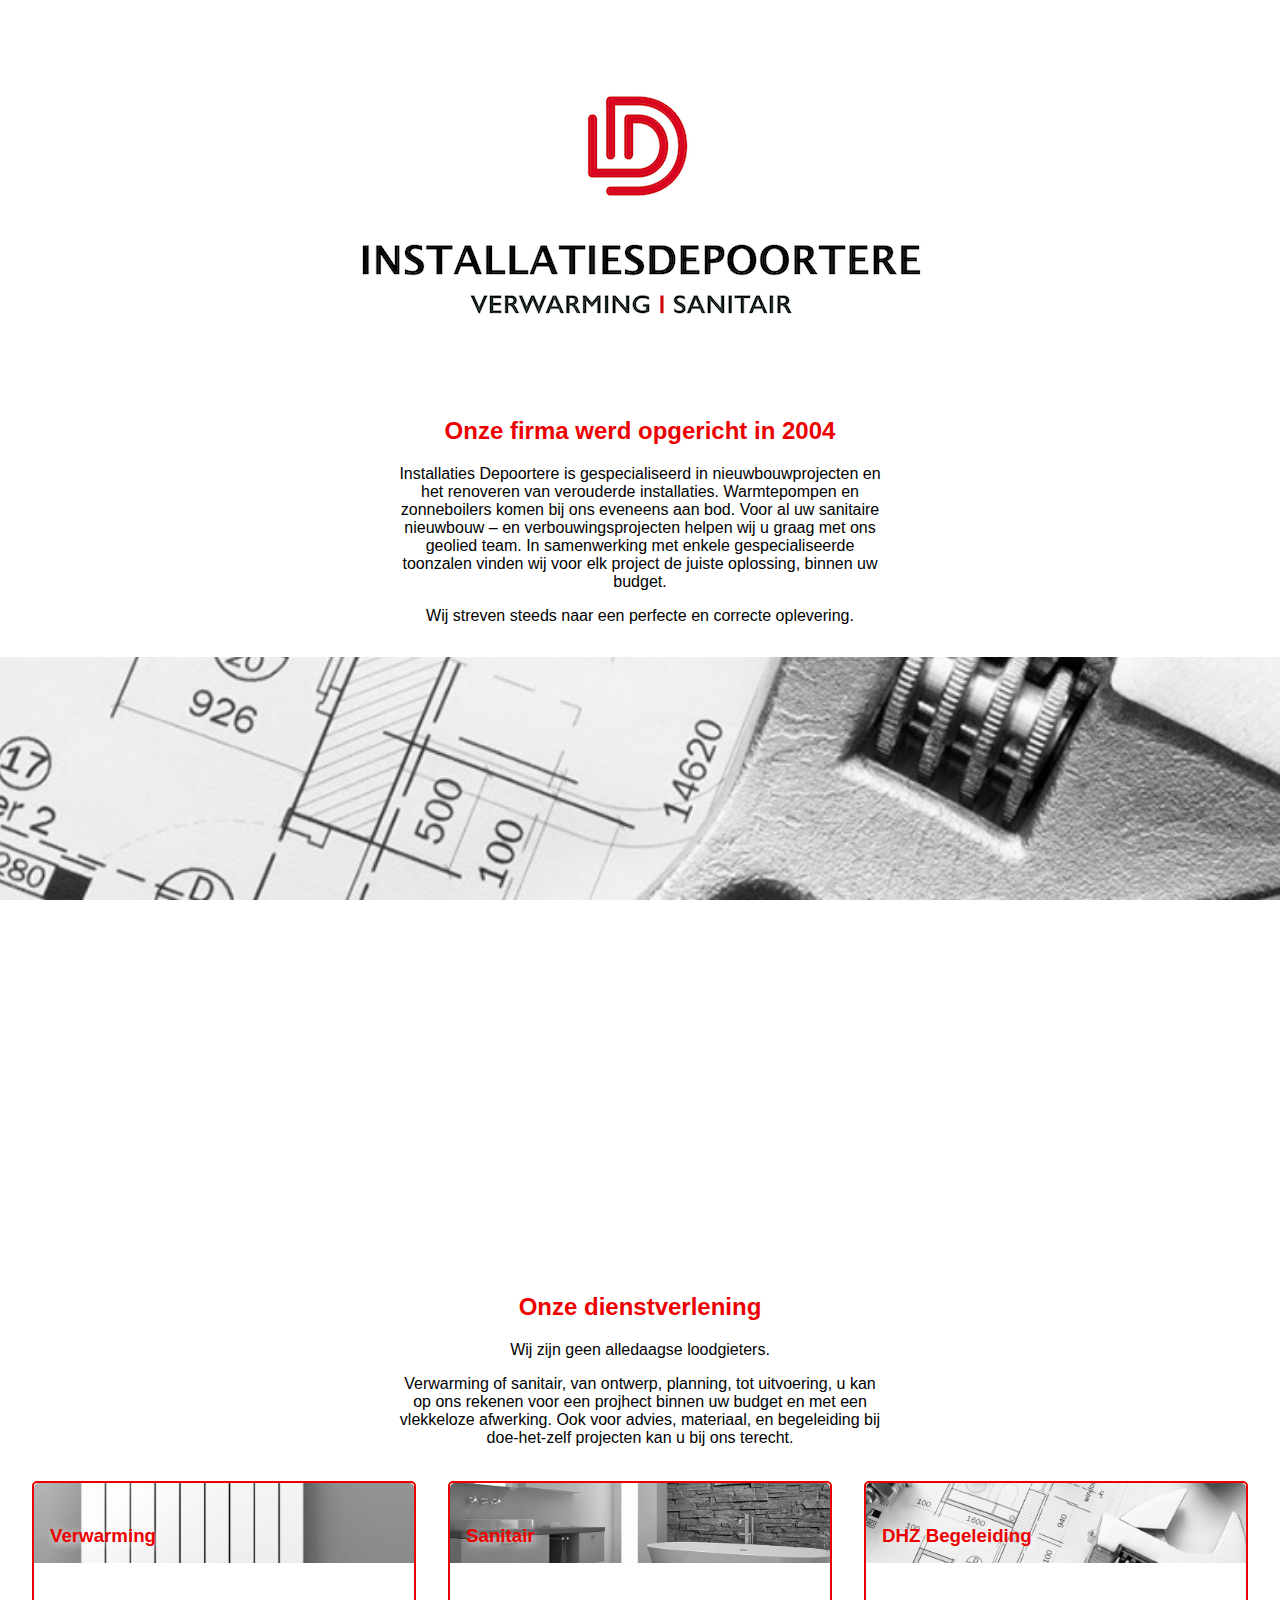
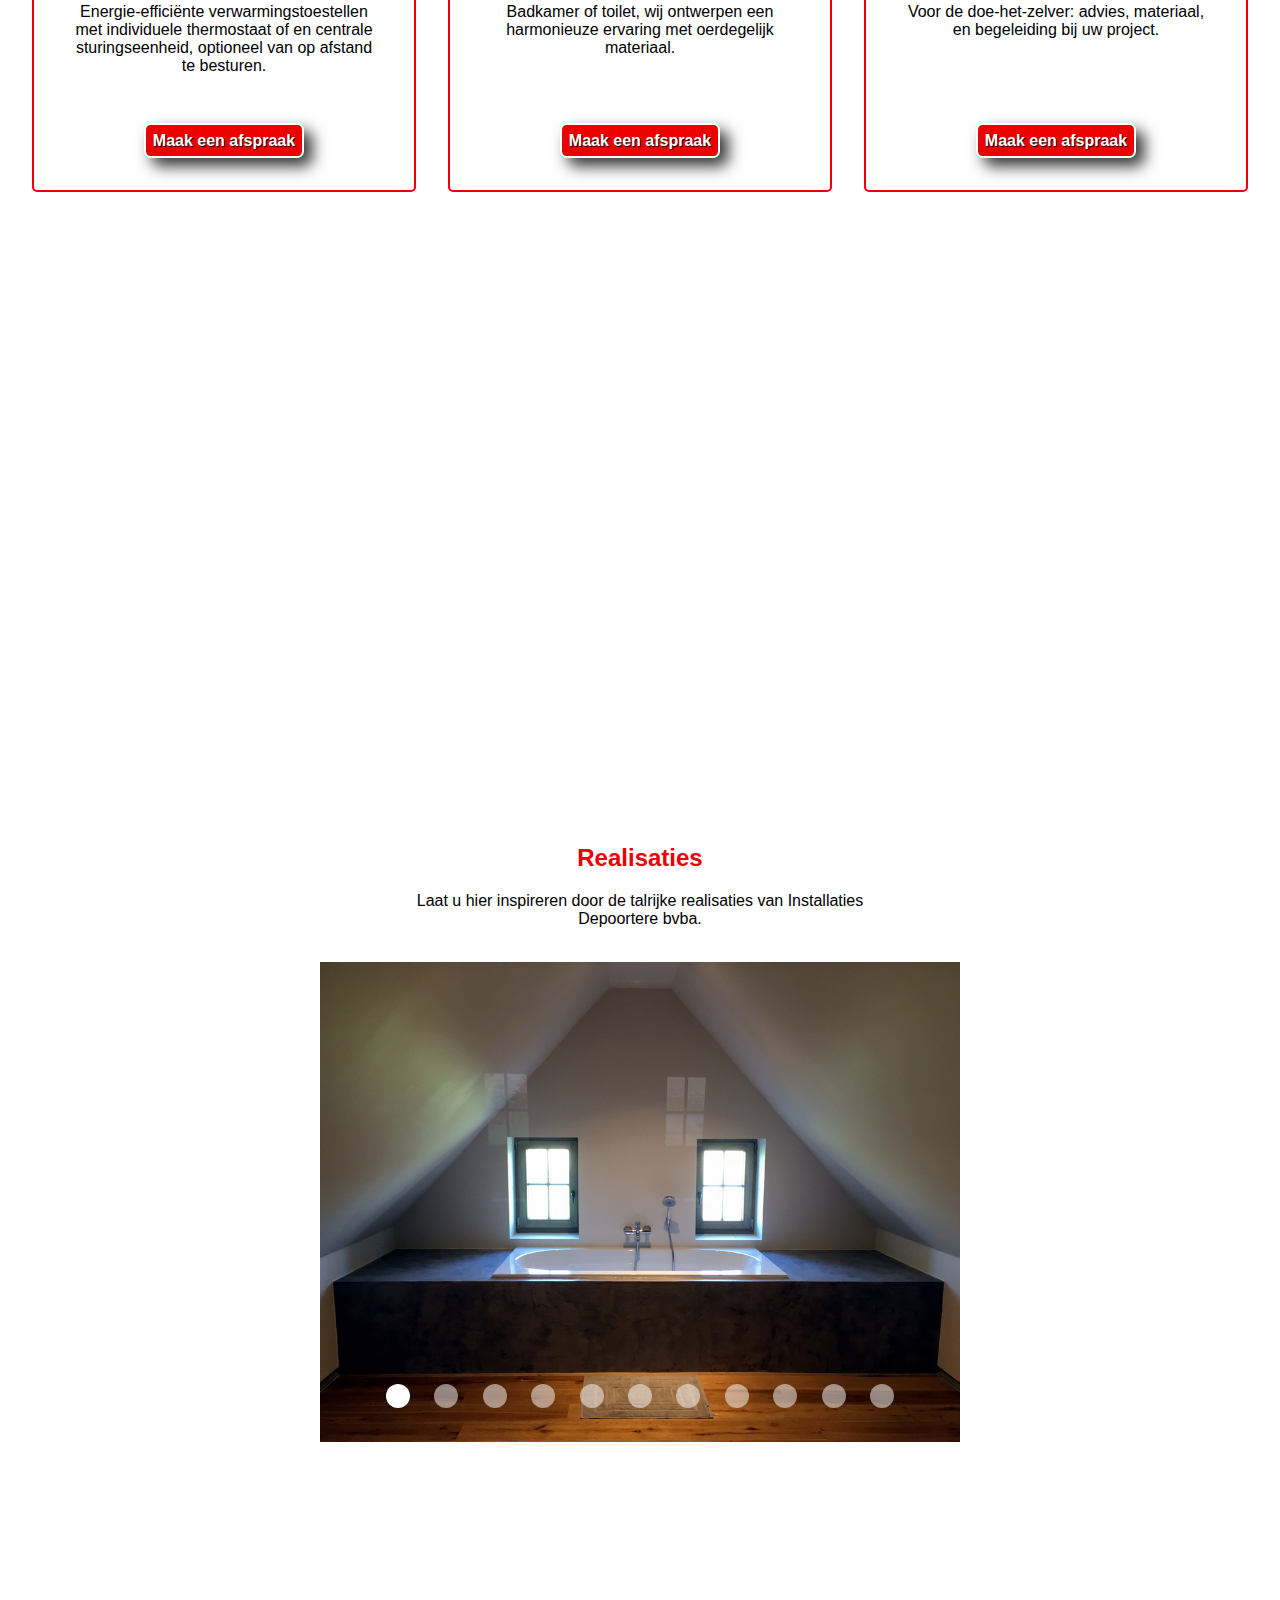
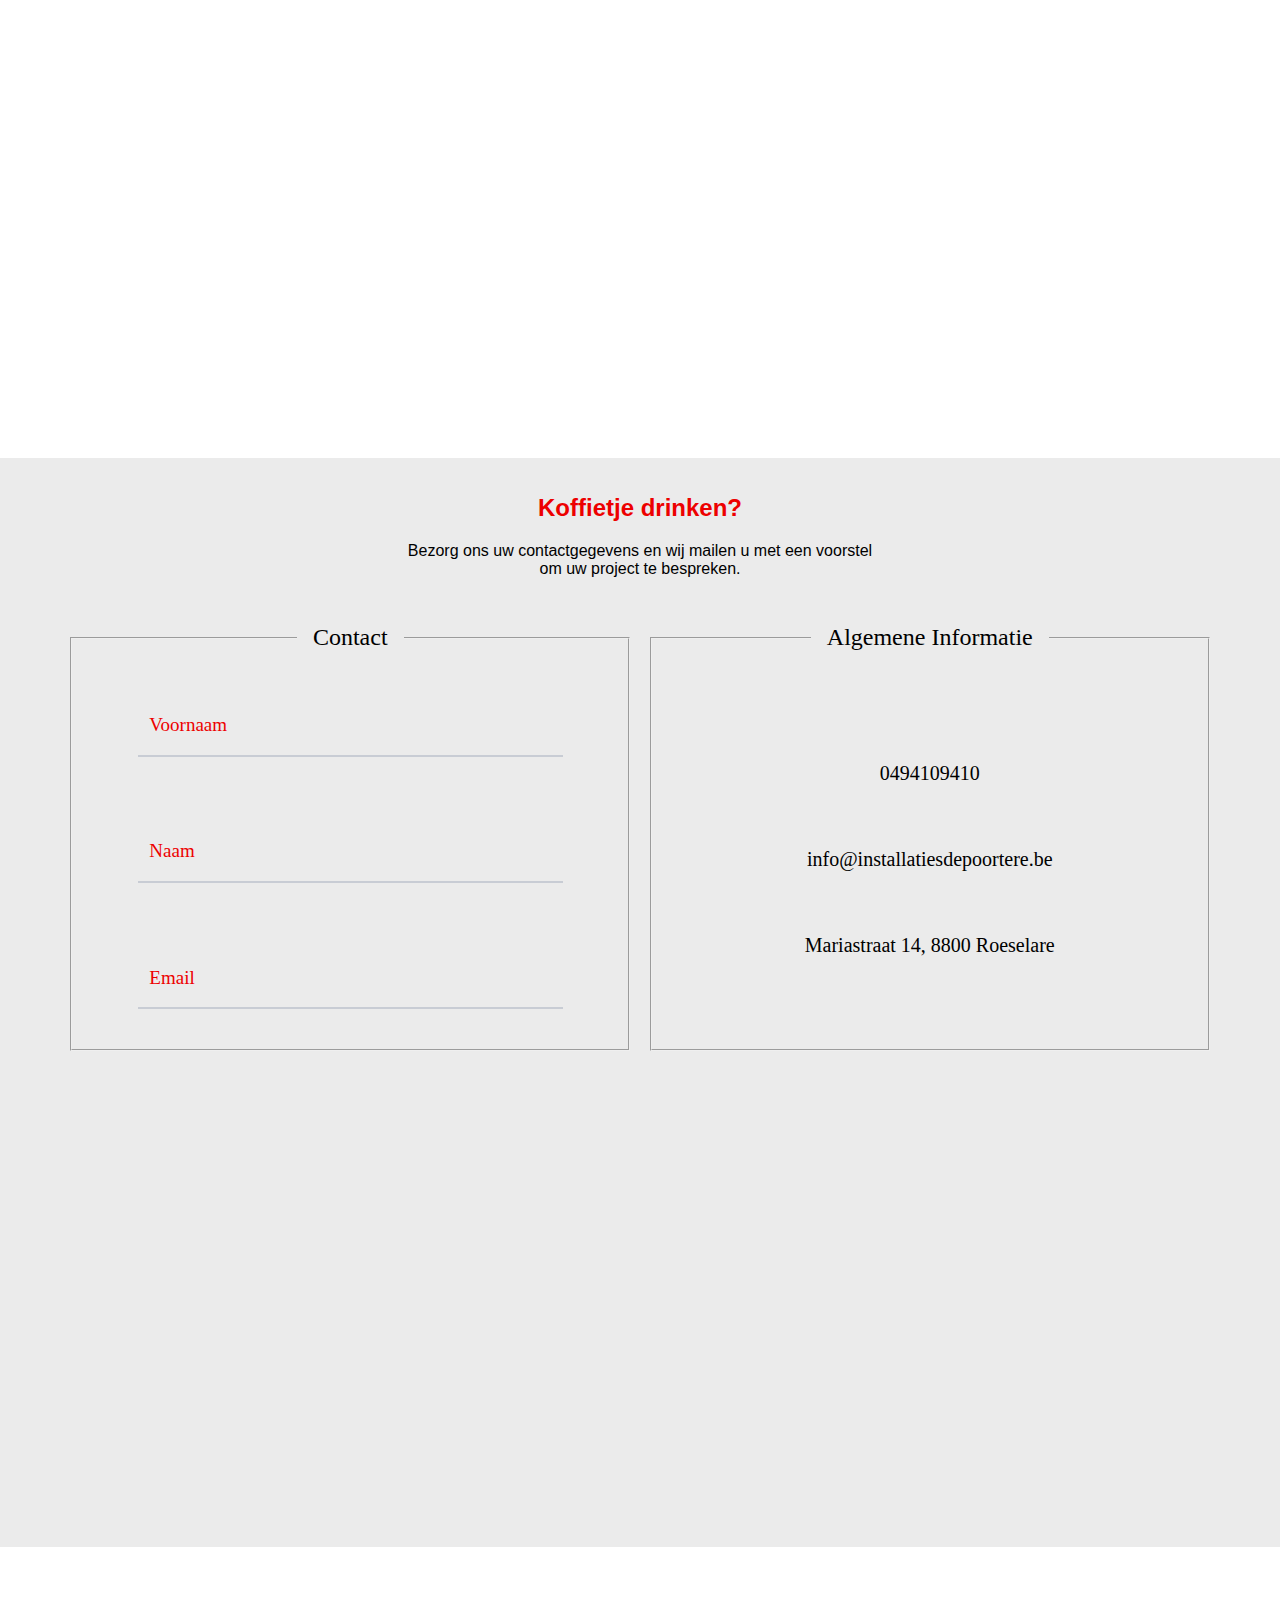
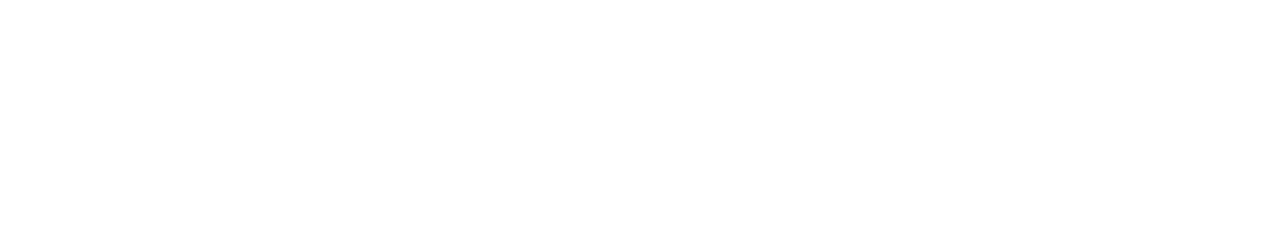
==== index.html @ 875a0682 "changed font-size on mobile screen" ====
<!DOCTYPE html>
<html lang="en">
<head>
  <meta charset="UTF-8">
  <meta content="width=device-width, initial-scale=1"
        name="viewport">
  <link href="index.css"
        rel="stylesheet">
  <link crossorigin="anonymous"
        href="https://use.fontawesome.com/releases/v5.7.2/css/all.css"
        integrity="sha384-fnmOCqbTlWIlj8LyTjo7mOUStjsKC4pOpQbqyi7RrhN7udi9RwhKkMHpvLbHG9Sr"
        rel="stylesheet">
  <title>Installaties DePoortere</title>
</head>
<body>
  <!-- =========== Home section ===================== -->
  <div id="home">
    <div class="content">
      <div class="centerimg">
        <img id="logo" alt="Installaties Depoortere"
             src="images/installatiesdepoortere.png"
             > <!-- Some text from the facebook page that might come in handy here:
                  
                          https://www.facebook.com/installatiesdepoortere/
                        -->
      </div>
      <h2>Onze firma werd opgericht in 2004</h2>
      <p class="lead">Installaties Depoortere is gespecialiseerd in nieuwbouwprojecten en het renoveren van verouderde installaties. Warmtepompen en zonneboilers komen bij ons eveneens aan bod. Voor al uw sanitaire nieuwbouw – en verbouwingsprojecten helpen wij
      u graag met ons geolied team. In samenwerking met enkele gespecialiseerde toonzalen vinden wij voor elk project de juiste oplossing, binnen uw budget.</p>
      <p>Wij streven steeds naar een perfecte en correcte oplevering.</p>
    </div>
    <div class="parallax">
      &nbsp;
    </div>
  </div><!-- Some text from the facebook page that might come in handy here:
    
          https://www.facebook.com/installatiesdepoortere/
    -->
  <!-- =========== 
    
    Services section 
    
    ================= -->
  <div id="services">
    <div class="parallax">
      &nbsp;
    </div>
    <div class="content">
      <h2>Onze dienstverlening</h2>
      <p class="lead">Wij zijn geen alledaagse loodgieters.</p>
      <p class="lead">Verwarming of sanitair, van ontwerp, planning, tot uitvoering, u kan op ons rekenen voor een projhect binnen uw budget en met een vlekkeloze afwerking. Ook voor advies, materiaal, en begeleiding bij doe-het-zelf projecten kan u bij ons
      terecht.</p>
      <div class="cards">
        <div class="card"
             id="verwarming">
          <div class="cardheader">
            <h3>Verwarming</h3>
          </div>
          <div class="cardbody">
            <p>Energie-efficiënte verwarmingstoestellen met individuele thermostaat of en centrale sturingseenheid, optioneel van op afstand te besturen.</p>
          </div>
          <div class="cardfooter">
            <button class="cta"><a href="#contact">Maak een afspraak</a></button>
          </div>
        </div>
        <div class="card"
             id="sanitair">
          <div class="cardheader">
            <h3>Sanitair</h3>
          </div>
          <div class="cardbody">
            <p>Badkamer of toilet, wij ontwerpen een harmonieuze ervaring met oerdegelijk materiaal.</p>
          </div>
          <div class="cardfooter">
            <button class="cta"><a href="#contact">Maak een afspraak</a></button>
          </div>
        </div>
        <div class="card"
             id="begeleiding">
          <div class="cardheader">
            <h3>DHZ Begeleiding</h3>
          </div>
          <div class="cardbody">
            <p>Voor de doe-het-zelver: advies, materiaal, en begeleiding bij uw project.</p>
          </div>
          <div class="cardfooter">
            <button class="cta"><a href="#contact">Maak een afspraak</a></button>
          </div>
        </div>
      </div>
    </div>
    <div class="parallax">
      &nbsp;
    </div>
  </div><!-- =========== 
    
    Projects section 
    
    ================= -->
  <div id="projects">
    <div class="parallax"></div>
    <div class="content">
      <h2>Realisaties</h2>
      <p class="lead">Laat u hier inspireren door de talrijke realisaties van Installaties Depoortere bvba.</p>
      <div class="container">
        <div>
          <div class="carousel">
            <ul class="slides">
              <input checked
                  id="img-1"
                  name="radio-buttons"
                  type="radio">
              <li class="slide-container">
                <div class="slide-image"><img src="images/carousel/1.jpg"></div>
                <div class="carousel-controls">
                  <label class="prev-slide"
                       for="img-3"><span>&lsaquo;</span></label> <label class="next-slide"
                       for="img-2"><span>&rsaquo;</span></label>
                </div>
              </li><input id="img-2"
                  name="radio-buttons"
                  type="radio">
              <li class="slide-container">
                <div class="slide-image"><img src="images/carousel/2.jpg"></div>
                <div class="carousel-controls">
                  <label class="prev-slide"
                       for="img-1"><span>&lsaquo;</span></label> <label class="next-slide"
                       for="img-3"><span>&rsaquo;</span></label>
                </div>
              </li><input id="img-3"
                  name="radio-buttons"
                  type="radio">
              <li class="slide-container">
                <div class="slide-image"><img src="images/carousel/3.jpg"></div>
                <div class="carousel-controls">
                  <label class="prev-slide"
                       for="img-2"><span>&lsaquo;</span></label> <label class="next-slide"
                       for="img-4"><span>&rsaquo;</span></label>
                </div>
              </li><input id="img-4"
                  name="radio-buttons"
                  type="radio">
              <li class="slide-container">
                <div class="slide-image"><img src="images/carousel/4.jpg"></div>
                <div class="carousel-controls">
                  <label class="prev-slide"
                       for="img-3"><span>&lsaquo;</span></label> <label class="next-slide"
                       for="img-5"><span>&rsaquo;</span></label>
                </div>
              </li><input id="img-5"
                  name="radio-buttons"
                  type="radio">
              <li class="slide-container">
                <div class="slide-image"><img src="images/carousel/5.jpg"></div>
                <div class="carousel-controls">
                  <label class="prev-slide"
                       for="img-4"><span>&lsaquo;</span></label> <label class="next-slide"
                       for="img-6"><span>&rsaquo;</span></label>
                </div>
              </li><input id="img-6"
                  name="radio-buttons"
                  type="radio">
              <li class="slide-container">
                <div class="slide-image"><img src="images/carousel/6.jpg"></div>
                <div class="carousel-controls">
                  <label class="prev-slide"
                       for="img-5"><span>&lsaquo;</span></label> <label class="next-slide"
                       for="img-7"><span>&rsaquo;</span></label>
                </div>
              </li><input id="img-7"
                  name="radio-buttons"
                  type="radio">
              <li class="slide-container">
                <div class="slide-image"><img src="images/carousel/7.jpg"></div>
                <div class="carousel-controls">
                  <label class="prev-slide"
                       for="img-6"><span>&lsaquo;</span></label> <label class="next-slide"
                       for="img-8"><span>&rsaquo;</span></label>
                </div>
              </li><input id="img-8"
                  name="radio-buttons"
                  type="radio">
              <li class="slide-container">
                <div class="slide-image"><img src="images/carousel/8.jpg"></div>
                <div class="carousel-controls">
                  <label class="prev-slide"
                       for="img-7"><span>&lsaquo;</span></label> <label class="next-slide"
                       for="img-9"><span>&rsaquo;</span></label>
                </div>
              </li><input id="img-9"
                  name="radio-buttons"
                  type="radio">
              <li class="slide-container">
                <div class="slide-image"><img src="images/carousel/9.jpg"></div>
                <div class="carousel-controls">
                  <label class="prev-slide"
                       for="img-8"><span>&lsaquo;</span></label> <label class="next-slide"
                       for="img-10"><span>&rsaquo;</span></label>
                </div>
              </li><input id="img-10"
                  name="radio-buttons"
                  type="radio">
              <li class="slide-container">
                <div class="slide-image"><img src="images/carousel/10.jpg"></div>
                <div class="carousel-controls">
                  <label class="prev-slide"
                       for="img-9"><span>&lsaquo;</span></label> <label class="next-slide"
                       for="img-11"><span>&rsaquo;</span></label>
                </div>
              </li><input id="img-11"
                  name="radio-buttons"
                  type="radio">
              <li class="slide-container">
                <div class="slide-image"><img src="images/carousel/11.jpg"></div>
                <div class="carousel-controls">
                  <label class="prev-slide"
                       for="img-10"><span>&lsaquo;</span></label> <label class="next-slide"
                       for="img-1"><span>&rsaquo;</span></label>
                </div>
              </li>
              <div class="carousel-dots">
                <label class="carousel-dot"
                     for="img-1"
                     id="img-dot-1"></label> <label class="carousel-dot"
                     for="img-2"
                     id="img-dot-2"></label> <label class="carousel-dot"
                     for="img-3"
                     id="img-dot-3"></label> <label class="carousel-dot"
                     for="img-4"
                     id="img-dot-4"></label> <label class="carousel-dot"
                     for="img-5"
                     id="img-dot-5"></label> <label class="carousel-dot"
                     for="img-6"
                     id="img-dot-6"></label> <label class="carousel-dot"
                     for="img-7"
                     id="img-dot-7"></label> <label class="carousel-dot"
                     for="img-8"
                     id="img-dot-8"></label> <label class="carousel-dot"
                     for="img-9"
                     id="img-dot-9"></label> <label class="carousel-dot"
                     for="img-10"
                     id="img-dot-10"></label> <label class="carousel-dot"
                     for="img-11"
                     id="img-dot-11"></label>
              </div>
            </ul>
          </div>
        </div>
      </div>
    </div>
    <div class="parallax">
      &nbsp;
    </div>
  </div><!-- =========== 
    
    Contact section 
    
    ================== -->
  <div id="contact">
    <div class="parallax">
      &nbsp;
    </div>
    <div class="content">
      <h2>Koffietje drinken?</h2>
      <p class="lead">Bezorg ons uw contactgegevens en wij mailen u met een voorstel om uw project te bespreken.</p>
      <div class="forum">
        <div class="contact">
          <fieldset>
            <legend>Contact</legend> <label class="inp"
                      for="voornaam"><input id="voornaam"
                   placeholder="&nbsp;"
                   type="text"> <span class="label">Voornaam</span></label><br>
            <label class="inp"
                      for="naam"><input id="naam"
                   placeholder="&nbsp;"
                   type="text"> <span class="label">Naam</span></label><br>
            <label class="inp"
                      for="email"><input id="email"
                   placeholder="&nbsp;"
                   type="text"> <span class="label">Email</span></label>
          </fieldset>
        </div>
        <div class="alginfo">
          <fieldset>
            <legend>Algemene Informatie</legend>
            <div class="gtable">
              <i class="fas fa-phone">&nbsp;</i>
              <p class="info">0494109410</p><i class="fas fa-envelope">&nbsp;</i>
              <p class="info"
                 id="test">info@installatiesdepoortere.be</p><i class="fas fa-location-arrow">&nbsp;</i>
              <p class="info">Mariastraat 14, 8800 Roeselare</p>
            </div>
          </fieldset>
        </div>
        <div class="map">
          <iframe allowfullscreen
               frameborder="0"
               height="400"
               src=
               "https://www.google.com/maps/embed?pb=!1m18!1m12!1m3!1d2513.572491787247!2d3.130285315661366!3d50.95011877954743!2m3!1f0!2f0!3f0!3m2!1i1024!2i768!4f13.1!3m3!1m2!1s0x47c335e06fcef303%3A0xa33e2ec4b5a9dea7!2sMariastraat+14%2C+8800+Roeselare!5e0!3m2!1sen!2sbe!4v1552474901511"
               style="border:0"
               width="100%"></iframe>
        </div>
      </div>
    </div>
    <div class="parallax">
      &nbsp;
    </div>
  </div>
</body>
</html>
---- index.css ----
/* ------------------- COMMON STYLING ------------------- */

body {
    margin: 0;
    font-family: "Lucida Grande", Arial, Helvetica, sans-serif;
}
h2 {
    color: #ED0000;
}

.parallax {
    /* The image used is specified on each section individually */
    min-height: 300px;
    /* Create the parallax scrolling effect */
    background-attachment: fixed;
    background-position: center;
    background-repeat: no-repeat;
    background-size: cover;
}

.content {
    height: auto;
    padding: 1rem 2rem;
    text-align: center;
}

.centerimg {
    text-align: center;
}

p.lead:last-of-type{
    padding-bottom: 1.5%;
}

/* ------------------- HOME SECTION ------------------- */

#home .parallax {
    /* The image used */
    background-image: url("images/begeleiding_card.jpg");
}

#home .content {
    background-color: rgba(255, 255, 255, 0.25);
}

#logo {
    max-width: 100%;
}

/* ------------------- SERVICES SECTION ------------------- */

#services .parallax {
    /* The image used */
    background-image: url("images/begeleiding_card.jpg");
}

#services .content {
    background-color: rgba(255, 255, 255, 0.25);
}

#services .cards {
    display: grid;
    grid-template-columns: repeat(3, 1fr);
    grid-gap: 2rem;
    flex-wrap: wrap;
    justify-content: space-evenly;
    align-content: center;
}

#services .card {
    border-radius: 5px;
    -webkit-border-radius: 5px;
    -moz-border-radius: 5px;
    -ms-border-radius: 5px;
    -o-border-radius: 5px;
    border: #ED0000 2px solid;
    display: flex;
    flex-direction: column;
    justify-items: right;
}

.cardheader {
    border-radius: 5px 5px 0 0;
    -webkit-border-radius: 5px 5px 0 0;
    -moz-border-radius: 5px 5px 0 0;
    -ms-border-radius: 5px 5px 0 0;
    -o-border-radius: 5px 5px 0 0;
    border: none;
    background-size: cover;
    background-repeat: no-repeat;
    background-position: center;
    margin: 0 0 .5em 0;
    height: 5rem;
    position: relative;
}

.cardheader h3 {
    color: #ED0000;
    text-shadow: white 2px 2px 10px;
    margin: 0;
    padding: 1rem;
    bottom: 0;
    position: absolute;
}

#verwarming .cardheader {
    background-image: url(images/verwarming_card.jpg);
}

#sanitair .cardheader {
    background-image: url(images/sanitair_card.jpg);
}

#begeleiding .cardheader {
    background-image: url(images/begeleiding_card.jpg);
}

.cardbody, .cardfooter {
    margin: 1rem 0;
}

.cardbody {
    flex-grow: 10;
    margin: 1rem 10%;
}

.cardfooter {
    align-self: flex-start;
    text-align: center;
    width: 100%;
    padding-bottom: 1rem;
}

button.cta {
    color: white;
    border: 2px solid white;
    background-color: #ed0000;
    border-radius: 0.5em;
    padding: 0.5em;
    width: fit-content;
    width: -moz-fit-content;
    box-shadow: #333 8px 8px 15px;
}

button.cta:hover {
    background-color: rgb(237, 0, 0, 0.95);
    box-shadow: #333 4px 4px 9px;
}

button.cta a {
    color: white;
    text-shadow: black 1px 1px 1px;
    font-weight: 900;
    text-decoration: none;
    font-size: 1rem;
}

/* ------------------- PROJECTS SECTION ------------------- */

#projects .parallax {
    /* The image used */
    background-image: url("images/sanitair.jpg");
}

#projects .content {
    background-color: rgba(255, 255, 255, 0.25);
}

.carousel {
    margin-left: 15%;
    margin-right: 15%;
    max-height: 480px;
}

ul.slides {
    display: block;
    position: relative;
    height: 480px;
    width: 640px;
    max-width: 100%;
    margin: auto;
    overflow: hidden;
    list-style: none;
    padding: 0;
}

.slides * {
    user-select: none;
    -ms-user-select: none;
    -moz-user-select: none;
    -khtml-user-select: none;
    -webkit-user-select: none;
    -webkit-touch-callout: none;
}

ul.slides input {
    display: none;
}

.slide-container {
    display: block;
}

.slide-image {
    display: block;
    position: absolute;
    width: 100%;
    height: 100%;
    top: 0;
    opacity: 0;
    transition: all .7s ease-in-out;
}

.slide-image img {
    /* position: absolute; */
    height: 480px;
    width: 640px;
    max-height: 100%;
    max-width: 100%;
    overflow: hidden;
    object-fit: cover;
}

.carousel-controls {
    position: absolute;
    top: 0;
    left: 0;
    right: 0;
    z-index: 999;
    font-size: 100px;
    line-height: 480px;
    max-height: 480px;
    color: #fff;
}

.carousel-controls label {
    display: none;
    position: absolute;
    top: 50%;
    padding: 0 20px;
    opacity: 0;
    transition: opacity .2s;
    cursor: pointer;
}

.slide-image:hover+.carousel-controls label {
    opacity: 0.5;
}

.carousel-controls label:hover {
    opacity: 1;
}

.carousel-controls .prev-slide {
    width: 49%;
    text-align: left;
    left: 0;
}

.carousel-controls .next-slide {
    width: 49%;
    text-align: right;
    right: 0;
}

.carousel-dots {
    position: absolute;
    left: 0;
    right: 0;
    bottom: 20px;
    z-index: 999;
    text-align: center;
}

.carousel-dots .carousel-dot {
    display: inline-block;
    width: 1.5rem;
    height: 1.5rem;
    border-radius: 50%;
    background-color: #fff;
    opacity: 0.5;
    margin: 10px;
    -webkit-border-radius: 50%;
    -moz-border-radius: 50%;
    -ms-border-radius: 50%;
    -o-border-radius: 50%;
}

input:checked+.slide-container .slide-image {
    opacity: 1;
    transform: scale(1);
    transition: opacity 1s ease-in-out;
}

input:checked+.slide-container .carousel-controls label {
    display: block;
}

input#img-1:checked~.carousel-dots label#img-dot-1, input#img-2:checked~.carousel-dots label#img-dot-2, input#img-3:checked~.carousel-dots label#img-dot-3, input#img-4:checked~.carousel-dots label#img-dot-4, input#img-5:checked~.carousel-dots label#img-dot-5, input#img-6:checked~.carousel-dots label#img-dot-6, input#img-7:checked~.carousel-dots label#img-dot-7, input#img-8:checked~.carousel-dots label#img-dot-8, input#img-9:checked~.carousel-dots label#img-dot-9, input#img-10:checked~.carousel-dots label#img-dot-10, input#img-11:checked~.carousel-dots label#img-dot-11 {
    opacity: 1;
}

input:checked+.slide-container .nav label {
    display: block;
}

/* ------------------- CONTACT SECTION ------------------- */

#contact .parallax {
    /* The image used */
    background-image: url("images/sanitair.jpg");
}

#contact .content {
    background-color: rgba(225, 225, 225, 0.65);
}

/*Input styling*/

.forum {
    align-content: center;
    margin: auto;
    padding: 3%;
    padding-top: 1%;
    display: grid;
    grid-auto-columns: minmax(50%, 1fr);
    grid-template-rows: 1fr 1fr;
    grid-gap: 1em;
}

.gtable {
    align-content: center;
    justify-content: center;
    display: flex;
    flex-direction: column;
    align-items: center;
    word-wrap: break-word;
    font-size: 20px;
    height: 100%;
}

i.fas {
    color: #ED0000;
}

/*Map Styling*/

.map {
    grid-column: 1 / -1;
    margin-top: 2%;
}

/*Gray filter on map*/

.map iframe {
    border: 0;
    filter: url("data:image/svg+xml;utf8,<svg xmlns=\'http://www.w3.org/2000/svg\'><filter id=\'grayscale\'><feColorMatrix type=\'matrix\' values=\'0.3333 0.3333 0.3333 0 0 0.3333 0.3333 0.3333 0 0 0.3333 0.3333 0.3333 0 0 0 0 0 1 0\'/></filter></svg>#grayscale");
    /* Firefox 10+ */
    filter: gray;
    /* IE6-9 */
    -webkit-filter: grayscale(99%);
    /* Chrome 19+ & Safari 6+ */
    -webkit-backface-visibility: hidden;
    /* Fix for transition flickering */
}

fieldset {
    text-align: center;
    height: 100%;
    font-family: Avenir;
    -webkit-text-size-adjust: 100%;
    -webkit-font-smoothing: antialiased;
}

legend {
    text-align: center;
    padding-left: 3%;
    padding-right: 3%;
    font-size: 1.5em;
}

/*Input Styling- making it prettier*/

#contact * {
    box-sizing: border-box;
}

.inp {
    position: relative;
    margin: auto;
    width: 100%;
    max-width: 280px;
}

.inp .label {
    position: absolute;
    top: 20px;
    left: 0;
    font-size: 19px;
    color: #ED0000;
    font-weight: 500;
    transform-origin: 0 0;
    transition: all 0.2s ease;
}

.inp .border {
    position: absolute;
    bottom: 0;
    left: 0;
    height: 2px;
    width: 100%;
    background: #07f;
    transform: scaleX(0);
    transform-origin: 0 0;
    transition: all 0.15s ease;
}

.inp input {
    -webkit-appearance: none;
    width: 100%;
    border: 0;
    font-family: inherit;
    padding: 5%;
    margin: 5%;
    font-size: 16px;
    font-weight: 500;
    border-bottom: 2px solid #c8ccd4;
    width: 80%;
    background: none;
    border-radius: 0;
    color: #223254;
    transition: all 0.15s ease;
}

.inp input:hover {
    background: rgba(34, 50, 84, 0.03);
}

.inp input:not(:placeholder-shown)+span {
    color: #5a667f;
    transform: translateY(-26px) scale(0.75);
}

.inp input:focus {
    background: none;
    outline: none;
    border: none;
}

span.label {
    margin-left: 8%;
}

.inp input:focus+span {
    color: #ED0000;
    transform: translateY(-26px) scale(0.75);
}

.inp input:focus+span+.border {
    transform: scaleX(1);
}

/*Contact box spacing*/

label.inp {
    margin: 3%;
    margin-top: 7%;
    padding-top: 3%;
}

#test {
    word-wrap: break-word;
}

/*Media Queries*/

@media only screen and (max-width: 768px) {
    body {
        font-size: 0.8em;
    }
    #services .cards {
        grid-template-columns: 1fr;
    }
    .forum {
        grid-template-columns: 1fr;
    }
    .carousel {
        width: 100%;
        margin: 0;
    }
    .carousel-dots {
        display: none;
    }
    .lead {
    margin: 1rem 5%;
    }
}

@media only screen and (min-width: 768px) {
    #services .cards {
        grid-template-columns: repeat(3, 1fr);
    }
    .forum {
        grid-template-columns: repeat(2, 1fr);
    }
    .lead {
    margin: 1rem 30%;
}
}
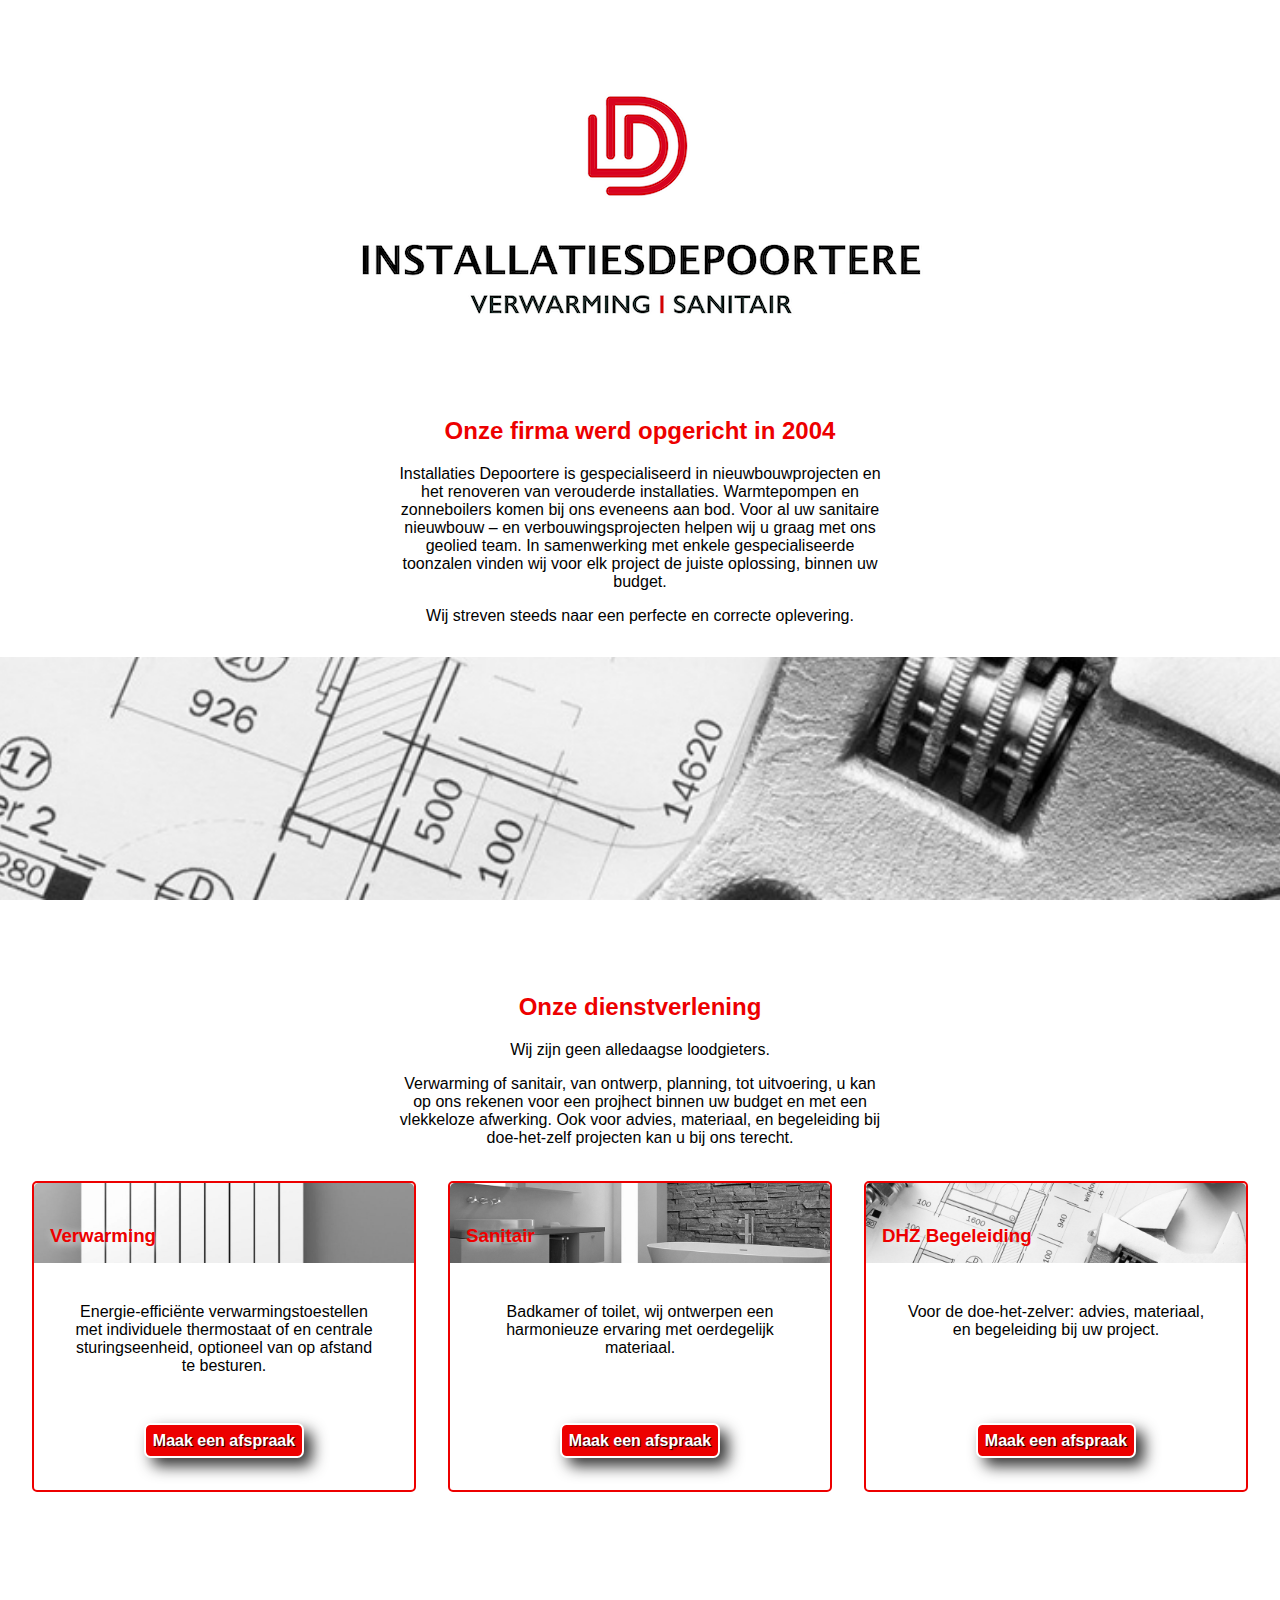
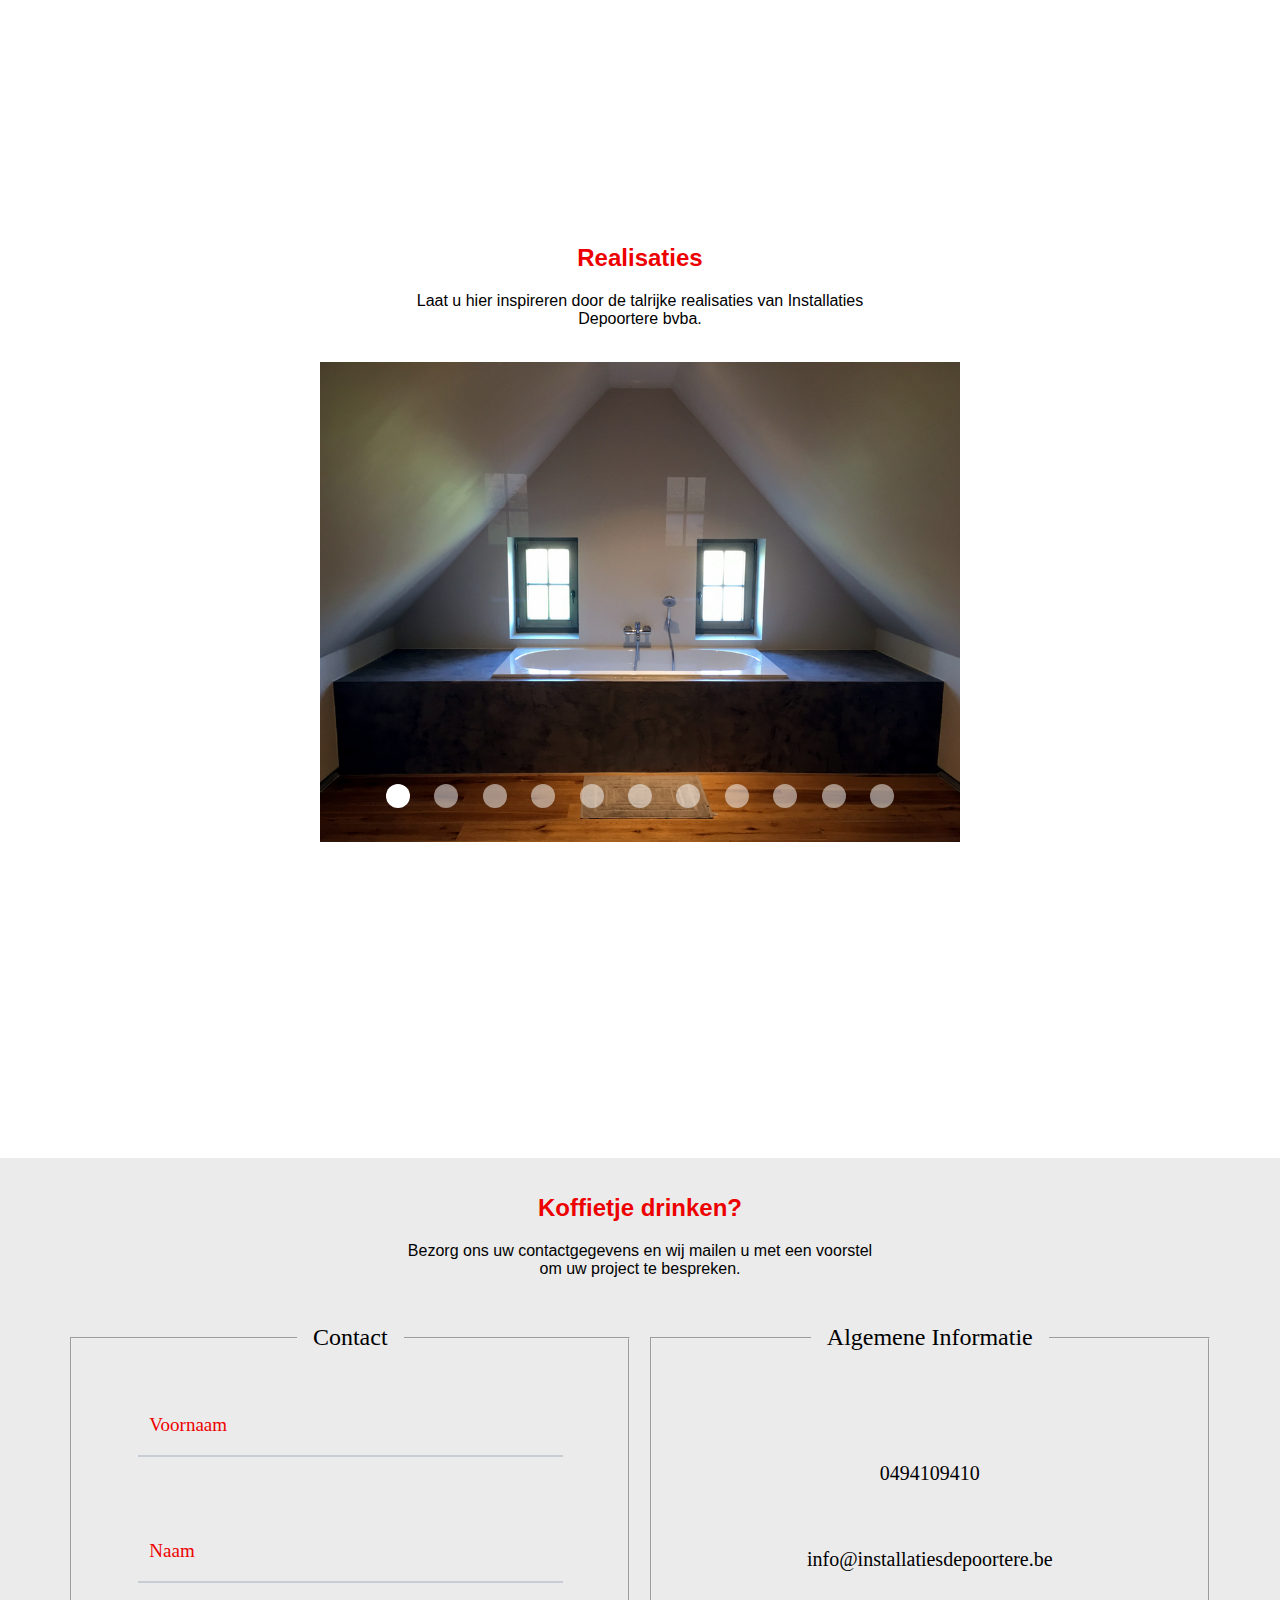
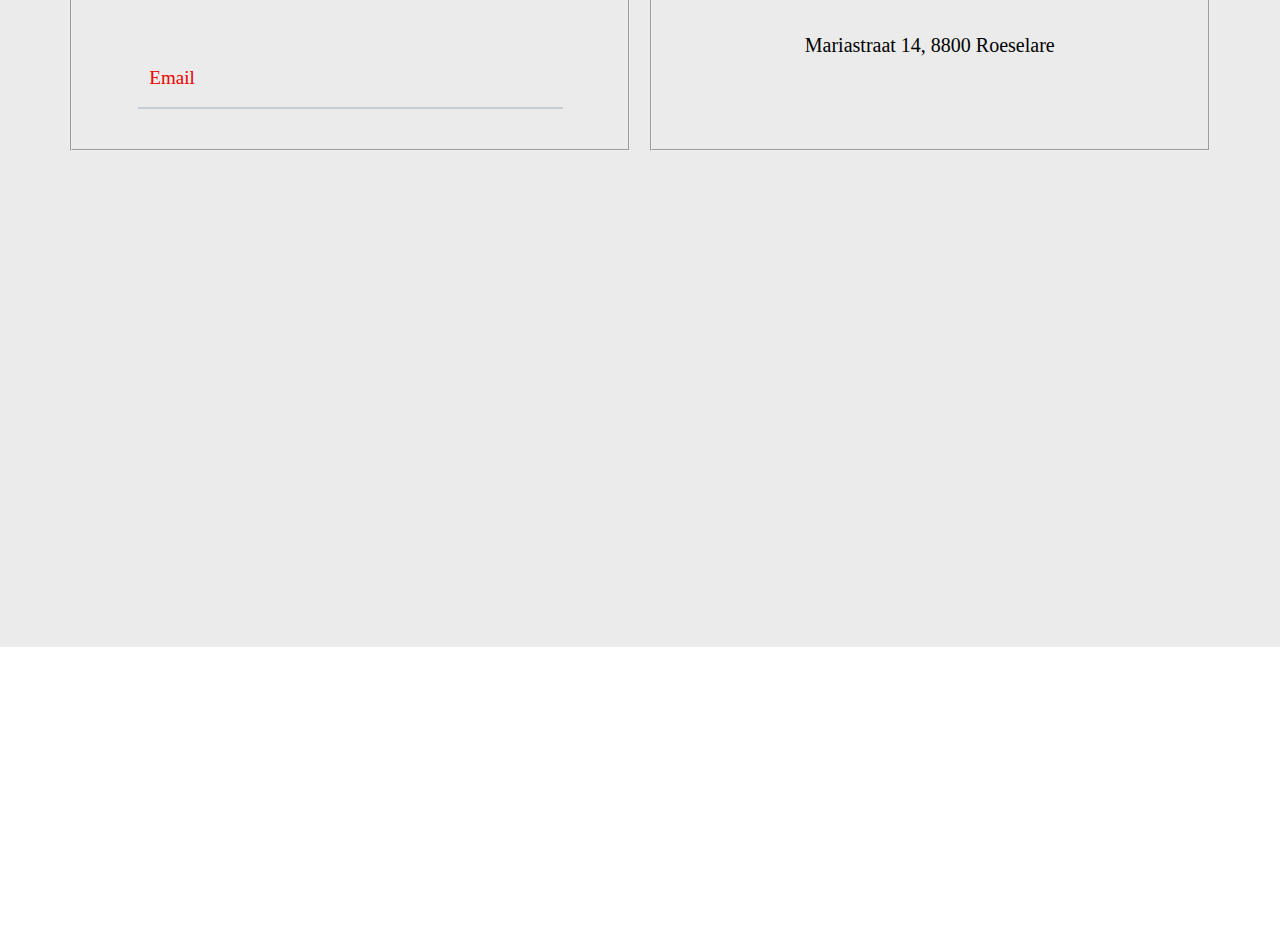
==== commit e19e4f92: "remove top parallaxes to improve transition" ====
--- a/index.html
+++ b/index.html
@@ -17,16 +17,16 @@
   <div id="home">
     <div class="content">
       <div class="centerimg">
-        <img id="logo" alt="Installaties Depoortere"
-             src="images/installatiesdepoortere.png"
-             > <!-- Some text from the facebook page that might come in handy here:
+        <img alt="Installaties Depoortere"
+             id="logo"
+             src="images/installatiesdepoortere.png"> <!-- Some text from the facebook page that might come in handy here:
                   
                           https://www.facebook.com/installatiesdepoortere/
                         -->
       </div>
       <h2>Onze firma werd opgericht in 2004</h2>
-      <p class="lead">Installaties Depoortere is gespecialiseerd in nieuwbouwprojecten en het renoveren van verouderde installaties. Warmtepompen en zonneboilers komen bij ons eveneens aan bod. Voor al uw sanitaire nieuwbouw – en verbouwingsprojecten helpen wij
-      u graag met ons geolied team. In samenwerking met enkele gespecialiseerde toonzalen vinden wij voor elk project de juiste oplossing, binnen uw budget.</p>
+      <p class="lead">Installaties Depoortere is gespecialiseerd in nieuwbouwprojecten en het renoveren van verouderde installaties. Warmtepompen en zonneboilers komen bij ons eveneens aan bod. Voor al uw sanitaire nieuwbouw – en
+      verbouwingsprojecten helpen wij u graag met ons geolied team. In samenwerking met enkele gespecialiseerde toonzalen vinden wij voor elk project de juiste oplossing, binnen uw budget.</p>
       <p>Wij streven steeds naar een perfecte en correcte oplevering.</p>
     </div>
     <div class="parallax">
@@ -42,14 +42,11 @@
     
     ================= -->
   <div id="services">
-    <div class="parallax">
-      &nbsp;
-    </div>
     <div class="content">
       <h2>Onze dienstverlening</h2>
       <p class="lead">Wij zijn geen alledaagse loodgieters.</p>
-      <p class="lead">Verwarming of sanitair, van ontwerp, planning, tot uitvoering, u kan op ons rekenen voor een projhect binnen uw budget en met een vlekkeloze afwerking. Ook voor advies, materiaal, en begeleiding bij doe-het-zelf projecten kan u bij ons
-      terecht.</p>
+      <p class="lead">Verwarming of sanitair, van ontwerp, planning, tot uitvoering, u kan op ons rekenen voor een projhect binnen uw budget en met een vlekkeloze afwerking. Ook voor advies, materiaal, en begeleiding bij doe-het-zelf projecten kan u
+      bij ons terecht.</p>
       <div class="cards">
         <div class="card"
              id="verwarming">
@@ -98,7 +95,6 @@
     
     ================= -->
   <div id="projects">
-    <div class="parallax"></div>
     <div class="content">
       <h2>Realisaties</h2>
       <p class="lead">Laat u hier inspireren door de talrijke realisaties van Installaties Depoortere bvba.</p>
@@ -257,9 +253,6 @@
     
     ================== -->
   <div id="contact">
-    <div class="parallax">
-      &nbsp;
-    </div>
     <div class="content">
       <h2>Koffietje drinken?</h2>
       <p class="lead">Bezorg ons uw contactgegevens en wij mailen u met een voorstel om uw project te bespreken.</p>
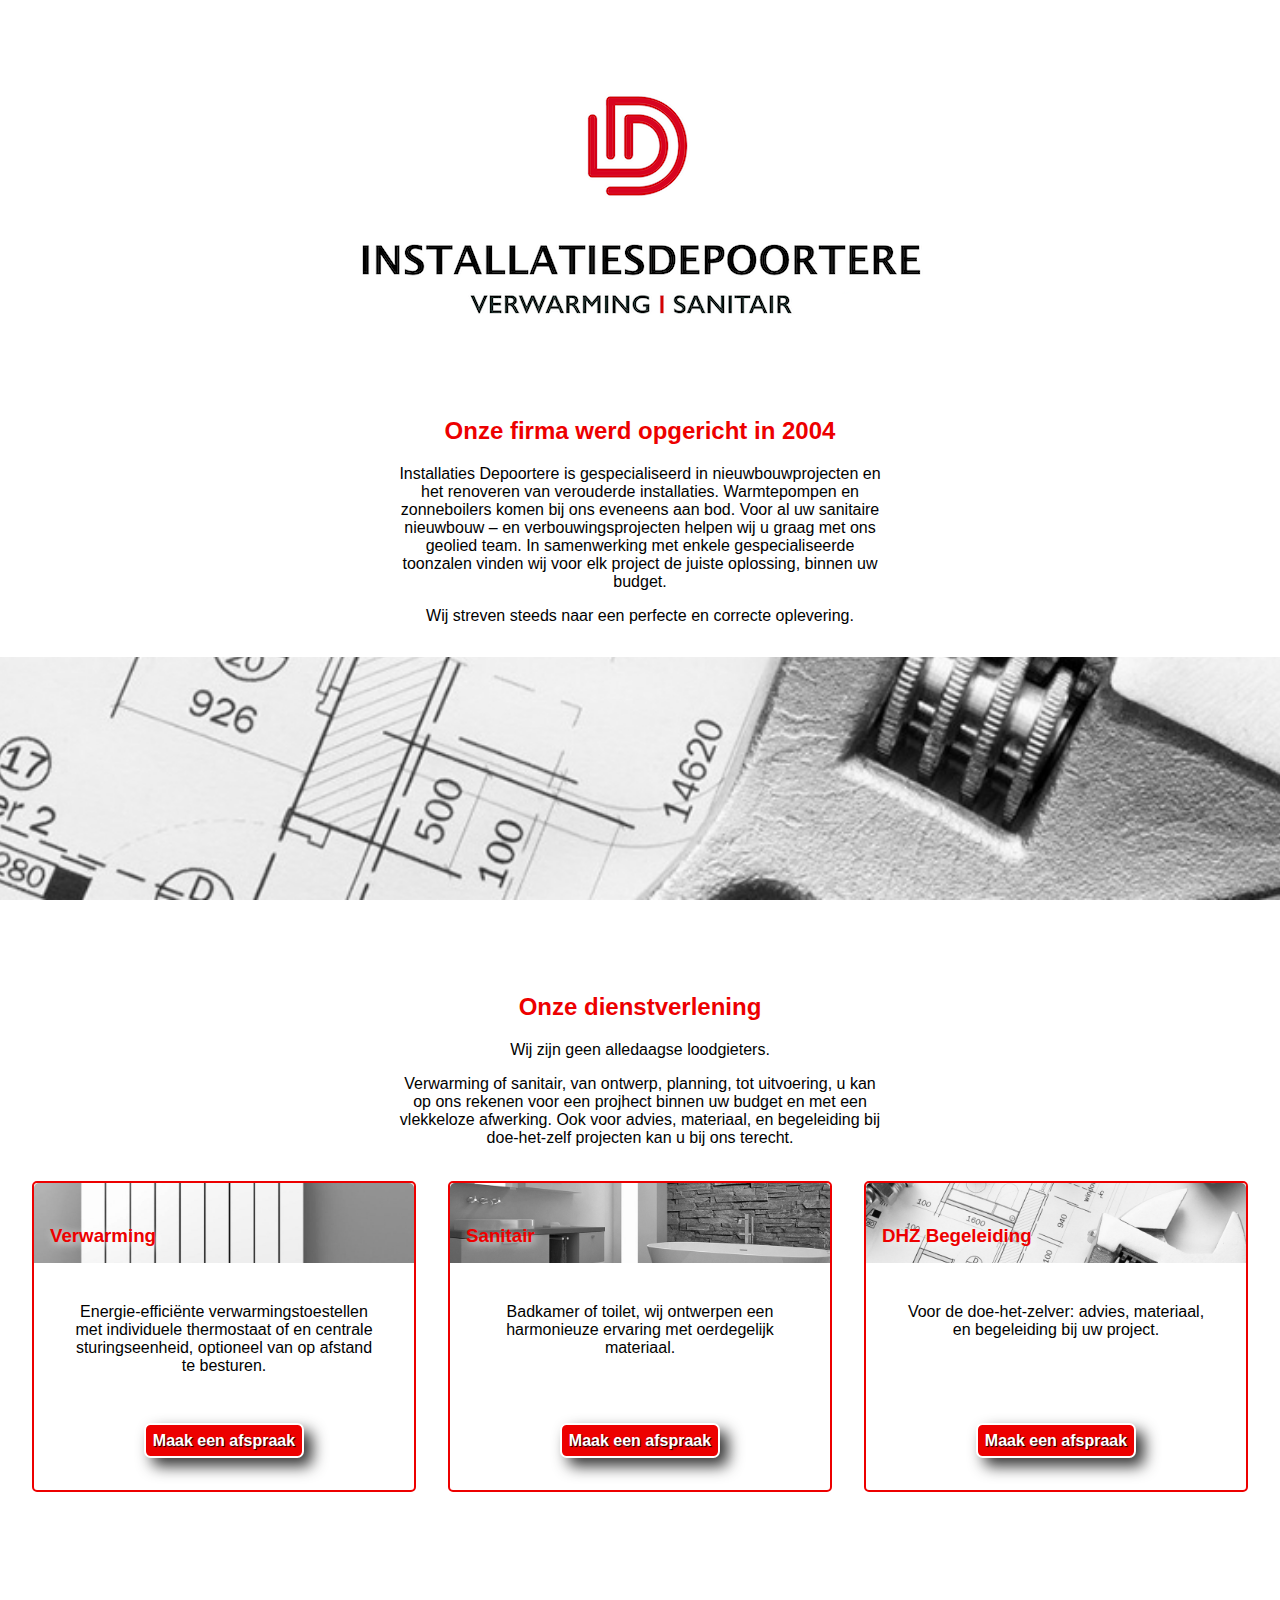
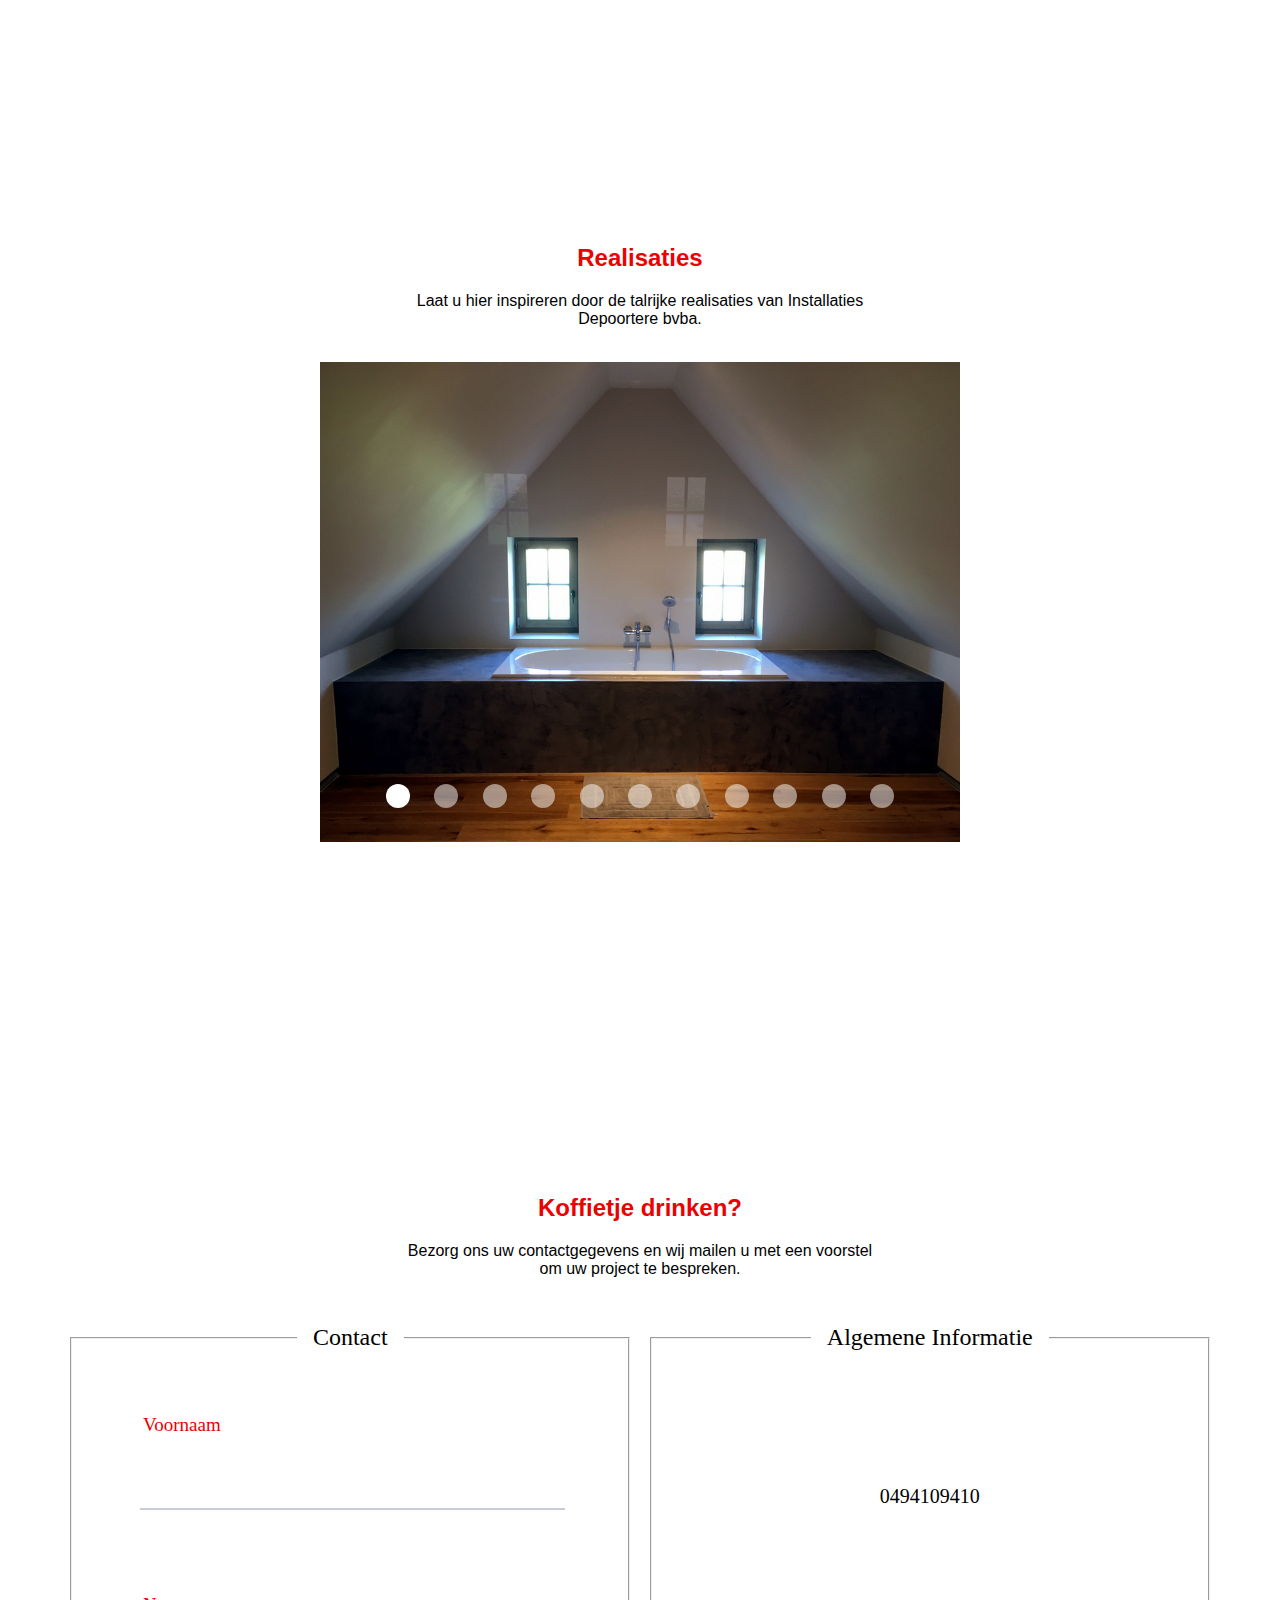
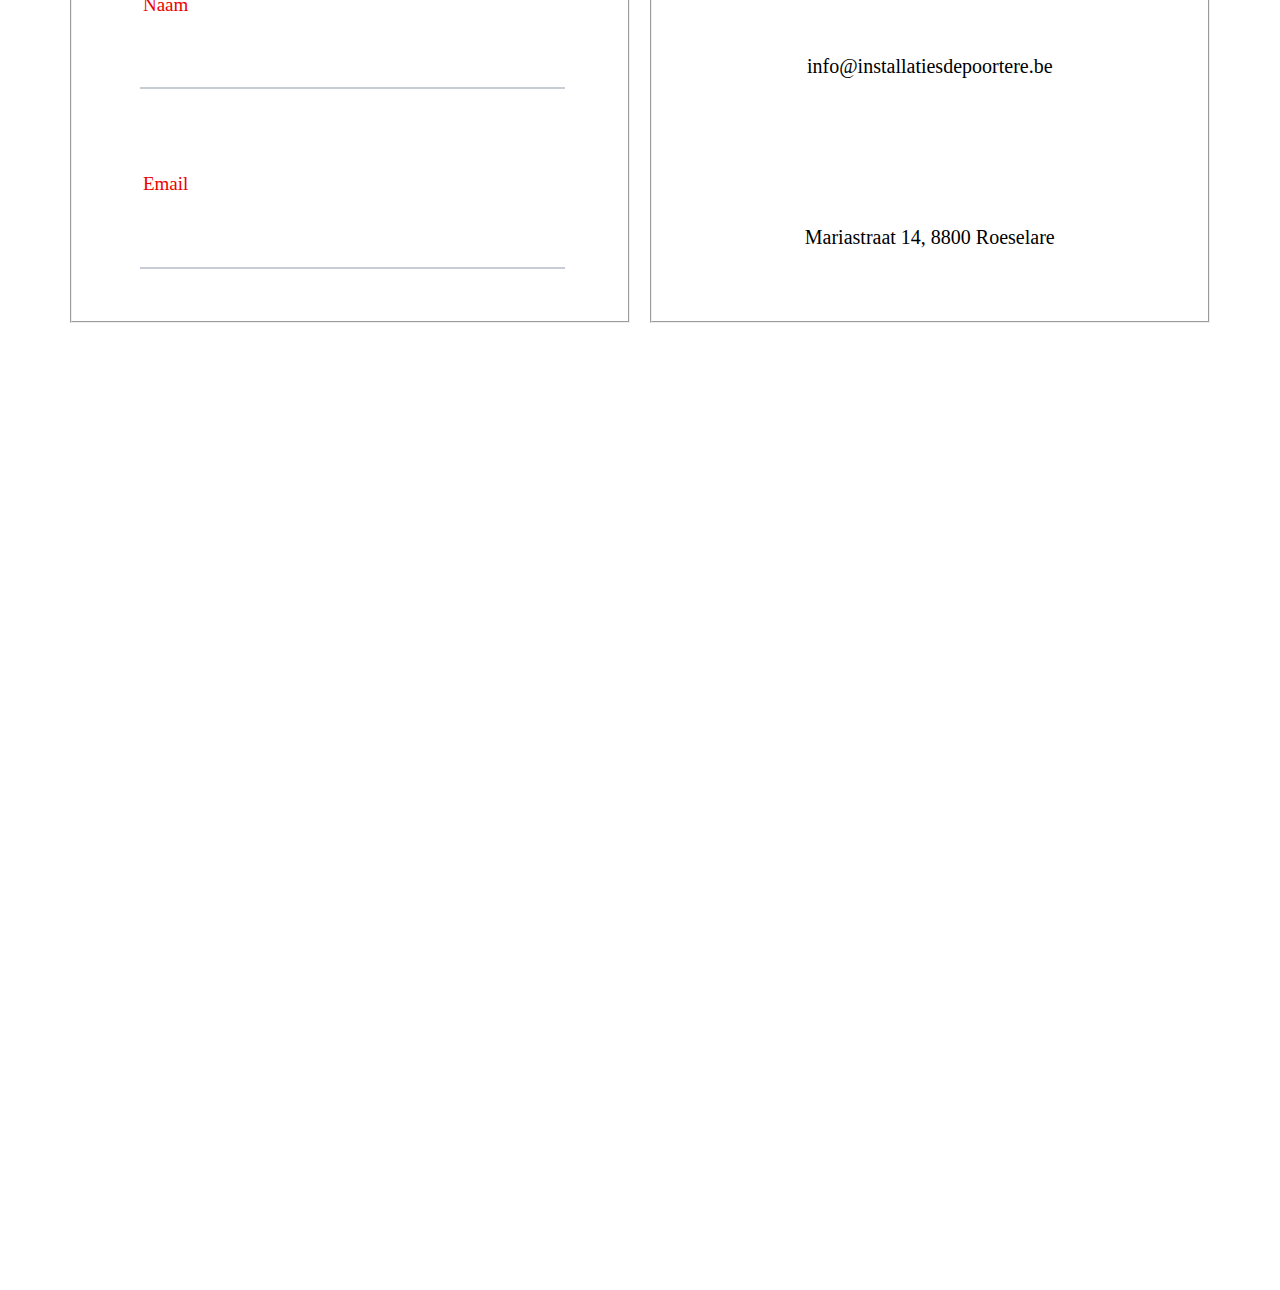
==== commit f2c466fd: "we edited the semantics and the centering of the contact part of the page" ====
--- a/index.html
+++ b/index.html
@@ -259,18 +259,27 @@
       <div class="forum">
         <div class="contact">
           <fieldset>
-            <legend>Contact</legend> <label class="inp"
-                      for="voornaam"><input id="voornaam"
-                   placeholder="&nbsp;"
-                   type="text"> <span class="label">Voornaam</span></label><br>
-            <label class="inp"
-                      for="naam"><input id="naam"
-                   placeholder="&nbsp;"
-                   type="text"> <span class="label">Naam</span></label><br>
-            <label class="inp"
-                      for="email"><input id="email"
-                   placeholder="&nbsp;"
-                   type="text"> <span class="label">Email</span></label>
+            <legend>Contact</legend> 
+            <div class="inputs">
+              <div class="inp">
+                <input id="voornaam"
+                placeholder="&nbsp;"
+                type="text"><label class="label"
+                for="voornaam">Voornaam</label><br>
+              </div>
+              <div class="inp">
+                <input id="naam"
+                placeholder="&nbsp;"
+                type="text"><label class="label"
+                for="naam">Naam</label><br>
+              </div>
+              <div class="inp">
+                <input id="email"
+                placeholder="&nbsp;"
+                type="text"><label class="label"
+                for="email" />Email</label>
+              </div>
+            </div>
           </fieldset>
         </div>
         <div class="alginfo">
--- a/index.css
+++ b/index.css
@@ -3,6 +3,7 @@
 body {
     margin: 0;
     font-family: "Lucida Grande", Arial, Helvetica, sans-serif;
+    background-color: rgba(255, 255, 255, 0.25);
 }
 h2 {
     color: #ED0000;
@@ -39,10 +40,6 @@
     background-image: url("images/begeleiding_card.jpg");
 }
 
-#home .content {
-    background-color: rgba(255, 255, 255, 0.25);
-}
-
 #logo {
     max-width: 100%;
 }
@@ -52,10 +49,6 @@
 #services .parallax {
     /* The image used */
     background-image: url("images/begeleiding_card.jpg");
-}
-
-#services .content {
-    background-color: rgba(255, 255, 255, 0.25);
 }
 
 #services .cards {
@@ -162,10 +155,6 @@
     background-image: url("images/sanitair.jpg");
 }
 
-#projects .content {
-    background-color: rgba(255, 255, 255, 0.25);
-}
-
 .carousel {
     margin-left: 15%;
     margin-right: 15%;
@@ -311,10 +300,6 @@
     background-image: url("images/sanitair.jpg");
 }
 
-#contact .content {
-    background-color: rgba(225, 225, 225, 0.65);
-}
-
 /*Input styling*/
 
 .forum {
@@ -330,7 +315,7 @@
 
 .gtable {
     align-content: center;
-    justify-content: center;
+    justify-content: space-evenly;
     display: flex;
     flex-direction: column;
     align-items: center;
@@ -385,11 +370,16 @@
     box-sizing: border-box;
 }
 
+.inputs {
+    width: 100%;
+    
+}
+
 .inp {
     position: relative;
     margin: auto;
     width: 100%;
-    max-width: 280px;
+/*    max-width: 280px;*/
 }
 
 .inp .label {
@@ -403,25 +393,13 @@
     transition: all 0.2s ease;
 }
 
-.inp .border {
-    position: absolute;
-    bottom: 0;
-    left: 0;
-    height: 2px;
-    width: 100%;
-    background: #07f;
-    transform: scaleX(0);
-    transform-origin: 0 0;
-    transition: all 0.15s ease;
-}
-
 .inp input {
     -webkit-appearance: none;
     width: 100%;
     border: 0;
     font-family: inherit;
     padding: 5%;
-    margin: 5%;
+    margin: 5% 10% 5% 5%;
     font-size: 16px;
     font-weight: 500;
     border-bottom: 2px solid #c8ccd4;
@@ -436,7 +414,7 @@
     background: rgba(34, 50, 84, 0.03);
 }
 
-.inp input:not(:placeholder-shown)+span {
+input:not(:placeholder-shown) {
     color: #5a667f;
     transform: translateY(-26px) scale(0.75);
 }
@@ -447,22 +425,22 @@
     border: none;
 }
 
-span.label {
+.label {
     margin-left: 8%;
 }
 
-.inp input:focus+span {
+input:focus +label{
     color: #ED0000;
     transform: translateY(-26px) scale(0.75);
 }
 
-.inp input:focus+span+.border {
+.inp input:focus+.border {
     transform: scaleX(1);
 }
 
 /*Contact box spacing*/
 
-label.inp {
+.inp {
     margin: 3%;
     margin-top: 7%;
     padding-top: 3%;
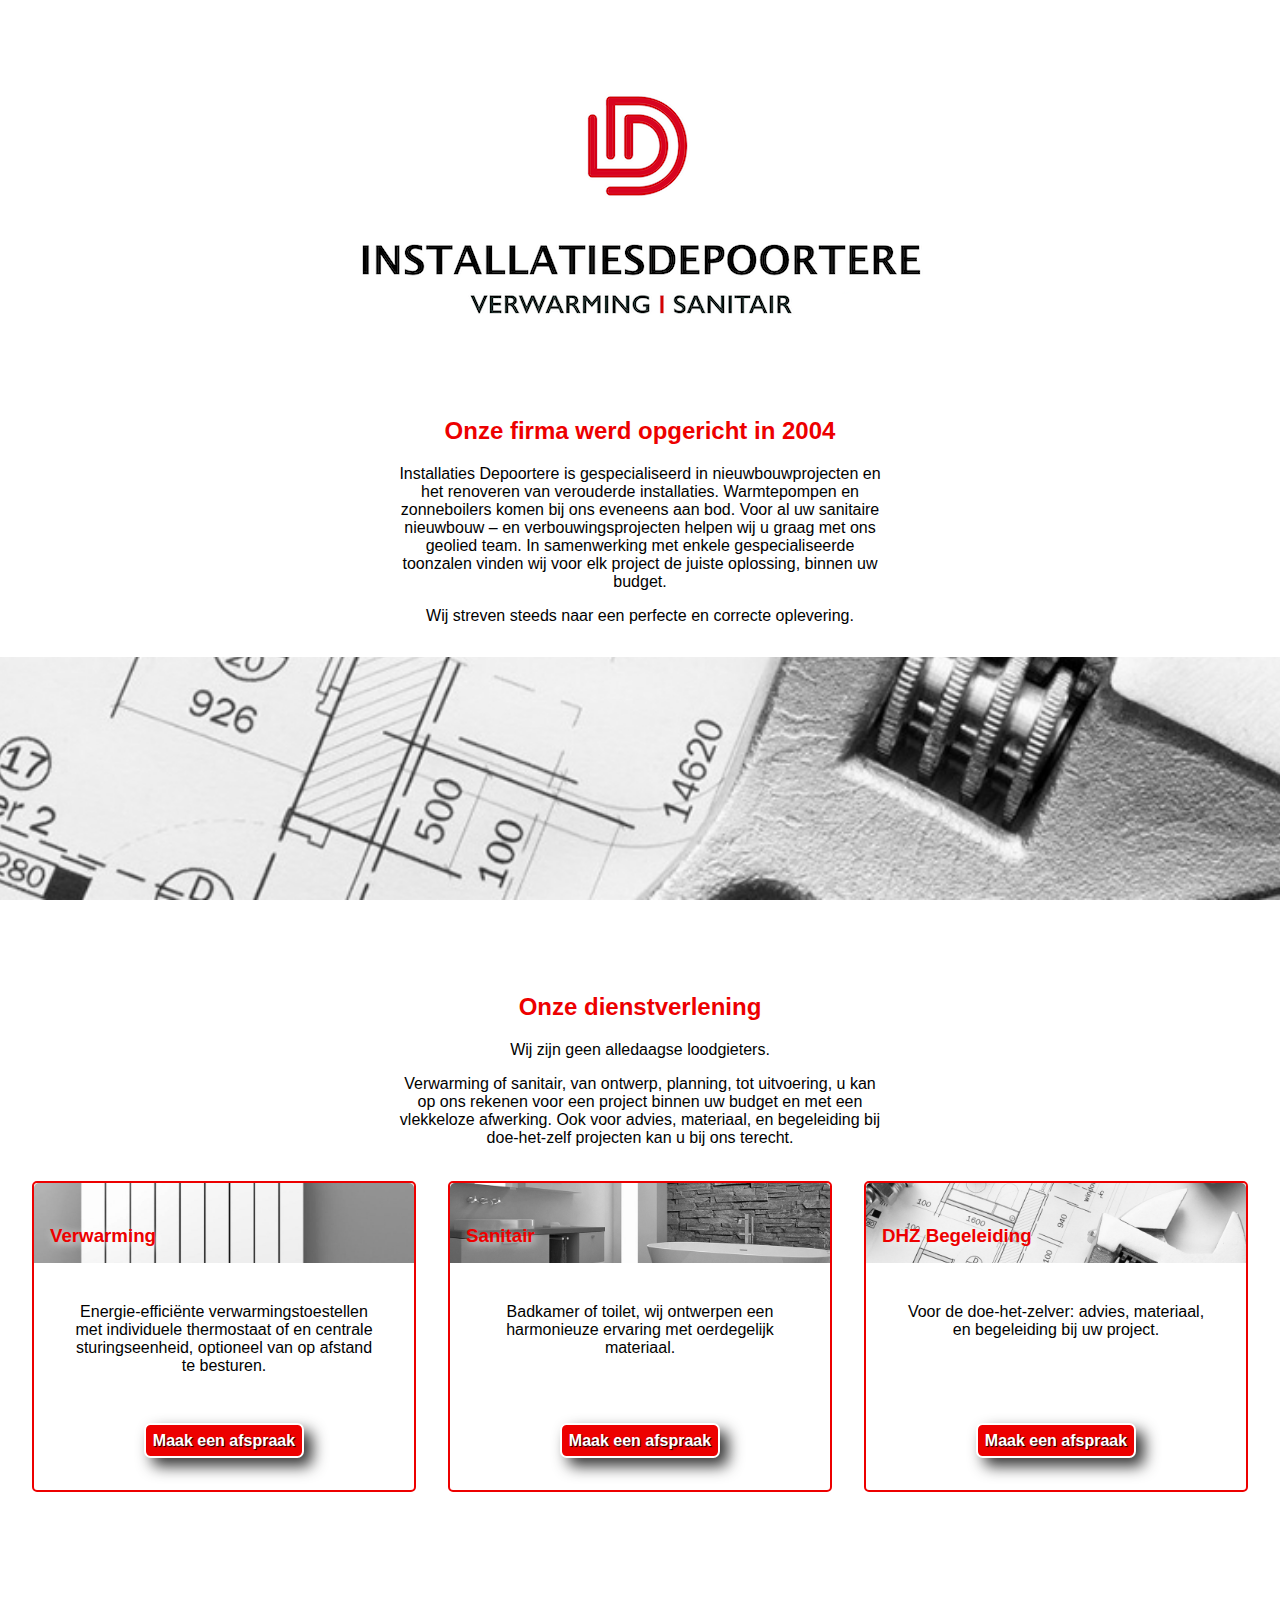
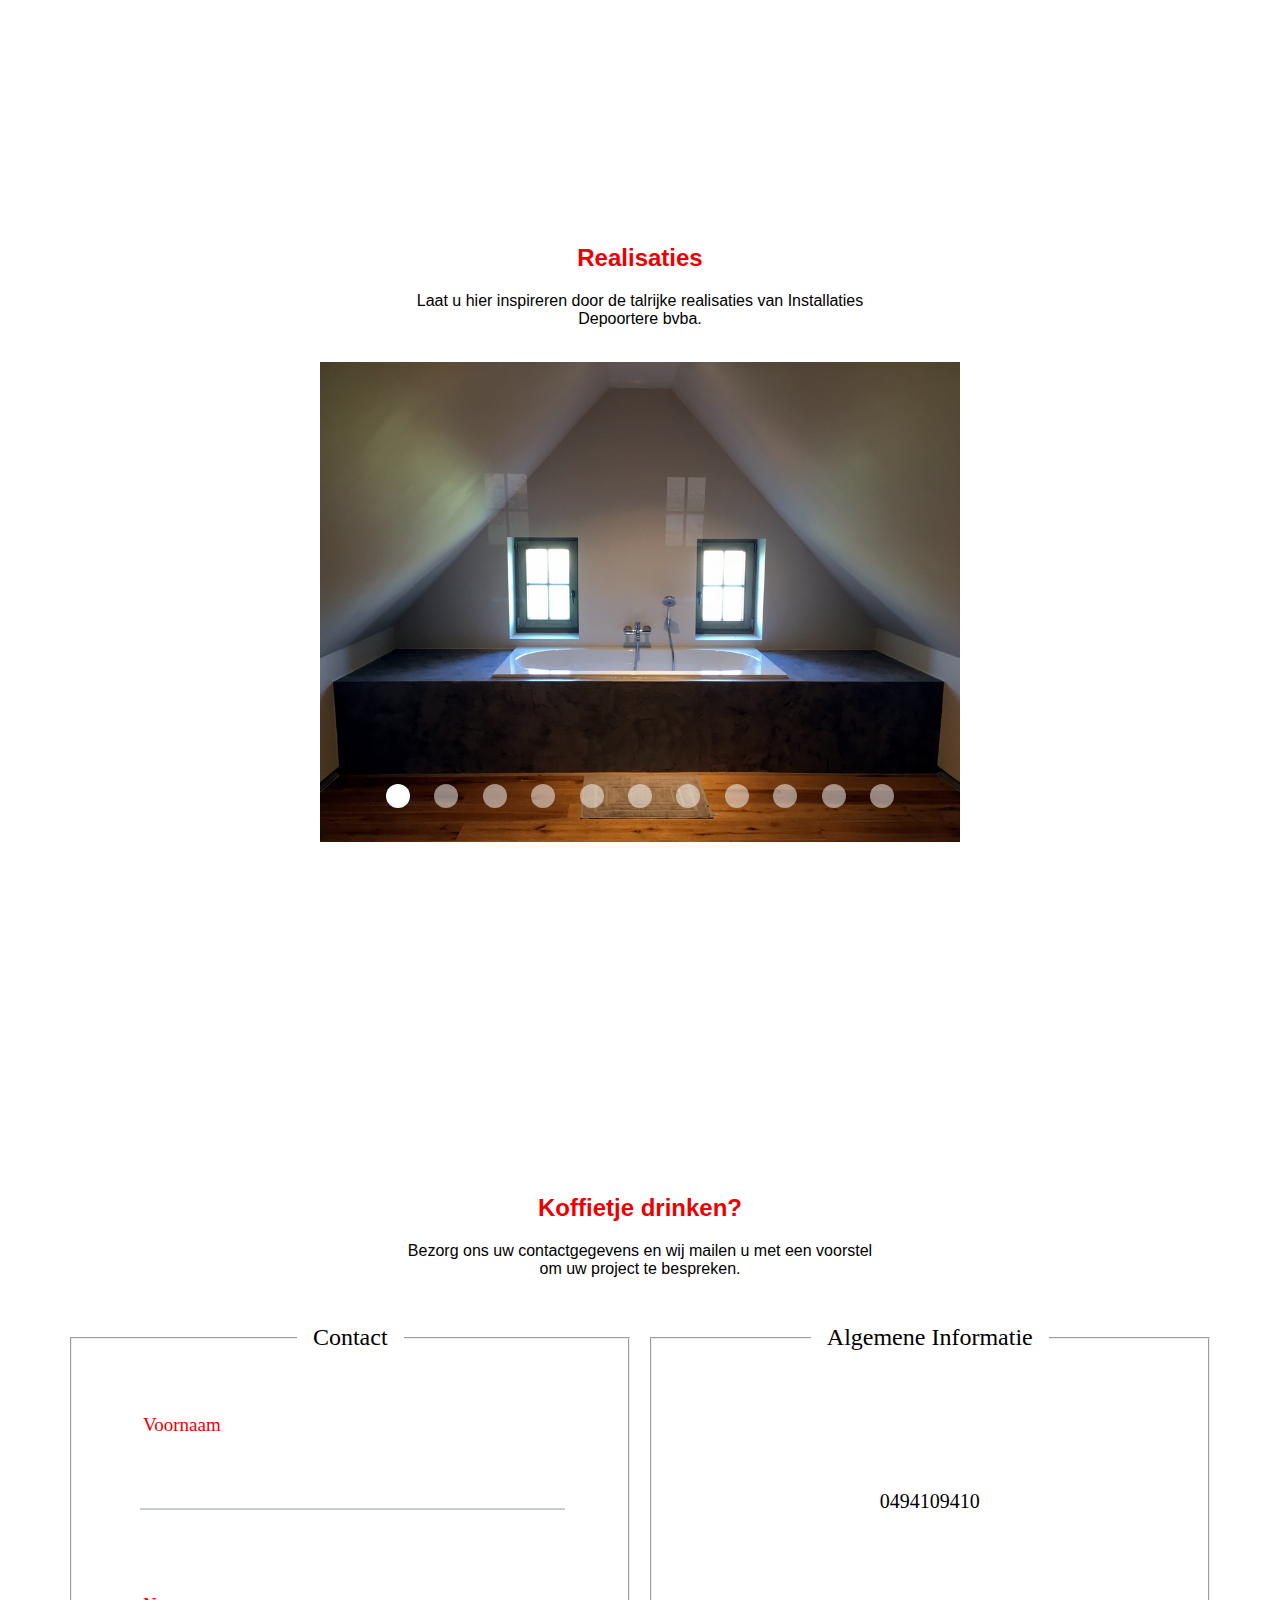
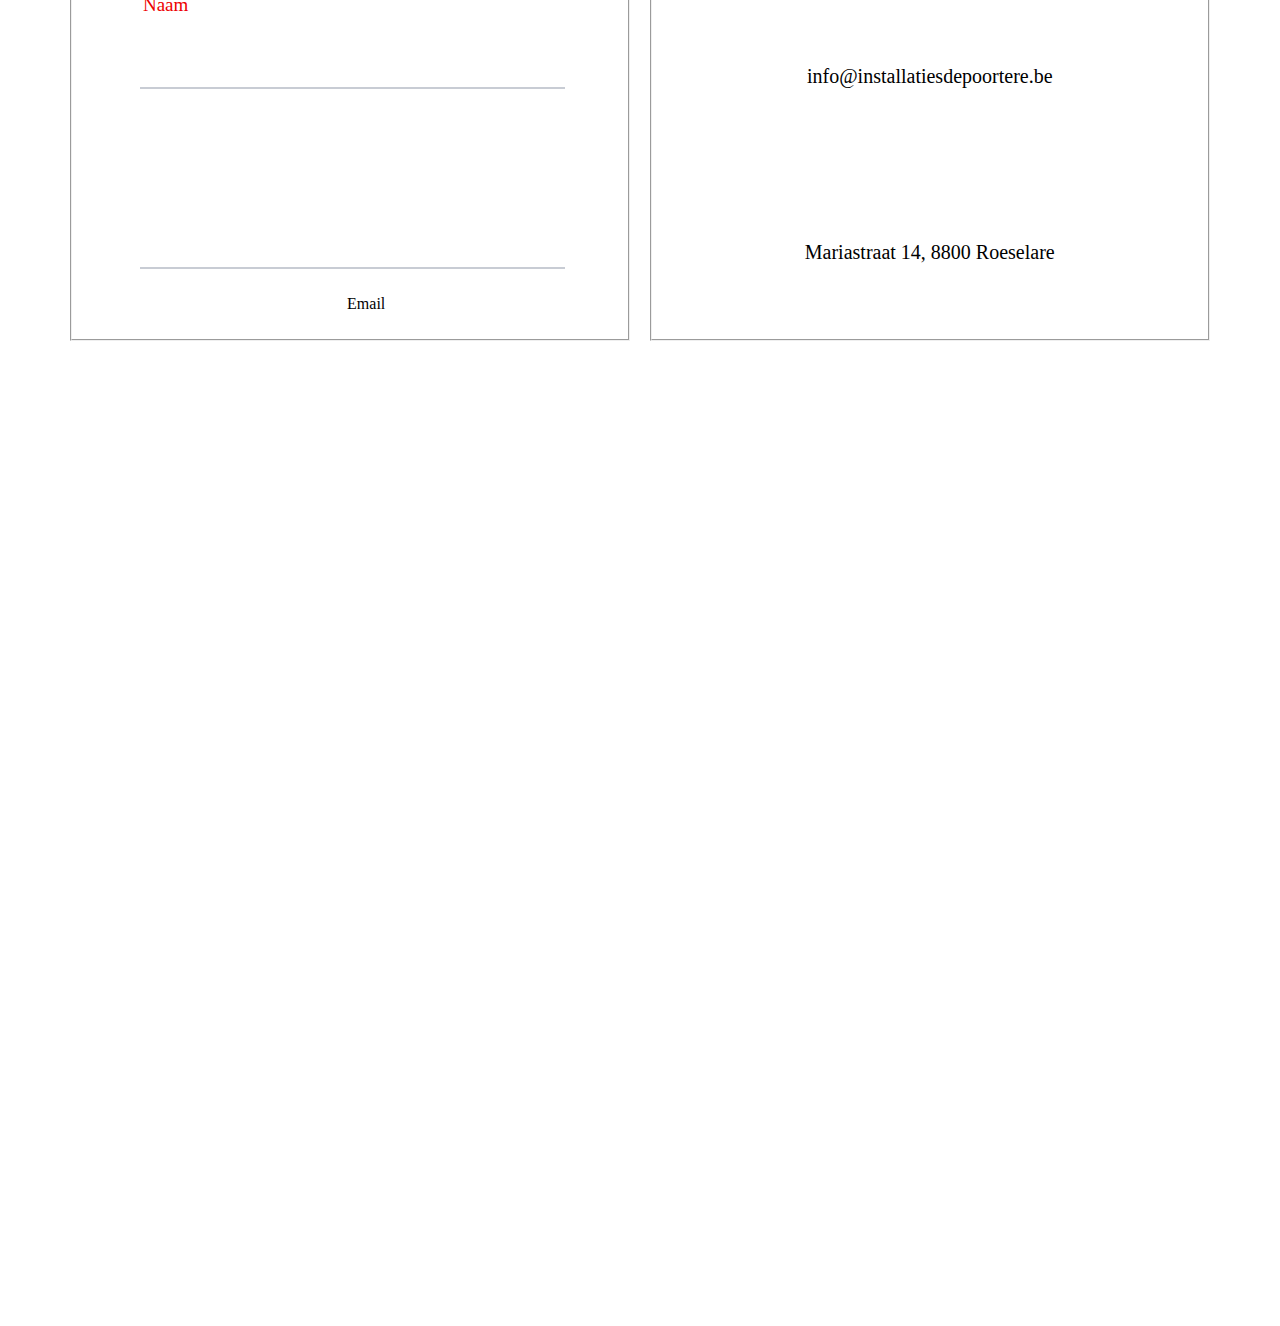
==== commit d8ddd724: "correct typo" ====
--- a/index.html
+++ b/index.html
@@ -45,7 +45,7 @@
     <div class="content">
       <h2>Onze dienstverlening</h2>
       <p class="lead">Wij zijn geen alledaagse loodgieters.</p>
-      <p class="lead">Verwarming of sanitair, van ontwerp, planning, tot uitvoering, u kan op ons rekenen voor een projhect binnen uw budget en met een vlekkeloze afwerking. Ook voor advies, materiaal, en begeleiding bij doe-het-zelf projecten kan u
+      <p class="lead">Verwarming of sanitair, van ontwerp, planning, tot uitvoering, u kan op ons rekenen voor een project binnen uw budget en met een vlekkeloze afwerking. Ook voor advies, materiaal, en begeleiding bij doe-het-zelf projecten kan u
       bij ons terecht.</p>
       <div class="cards">
         <div class="card"
@@ -259,25 +259,24 @@
       <div class="forum">
         <div class="contact">
           <fieldset>
-            <legend>Contact</legend> 
+            <legend>Contact</legend>
             <div class="inputs">
               <div class="inp">
                 <input id="voornaam"
-                placeholder="&nbsp;"
-                type="text"><label class="label"
-                for="voornaam">Voornaam</label><br>
+                     placeholder="&nbsp;"
+                     type="text"><label class="label"
+                     for="voornaam">Voornaam</label><br>
               </div>
               <div class="inp">
                 <input id="naam"
-                placeholder="&nbsp;"
-                type="text"><label class="label"
-                for="naam">Naam</label><br>
+                     placeholder="&nbsp;"
+                     type="text"><label class="label"
+                     for="naam">Naam</label><br>
               </div>
               <div class="inp">
                 <input id="email"
-                placeholder="&nbsp;"
-                type="text"><label class="label"
-                for="email" />Email</label>
+                     placeholder="&nbsp;"
+                     type="text">Email
               </div>
             </div>
           </fieldset>
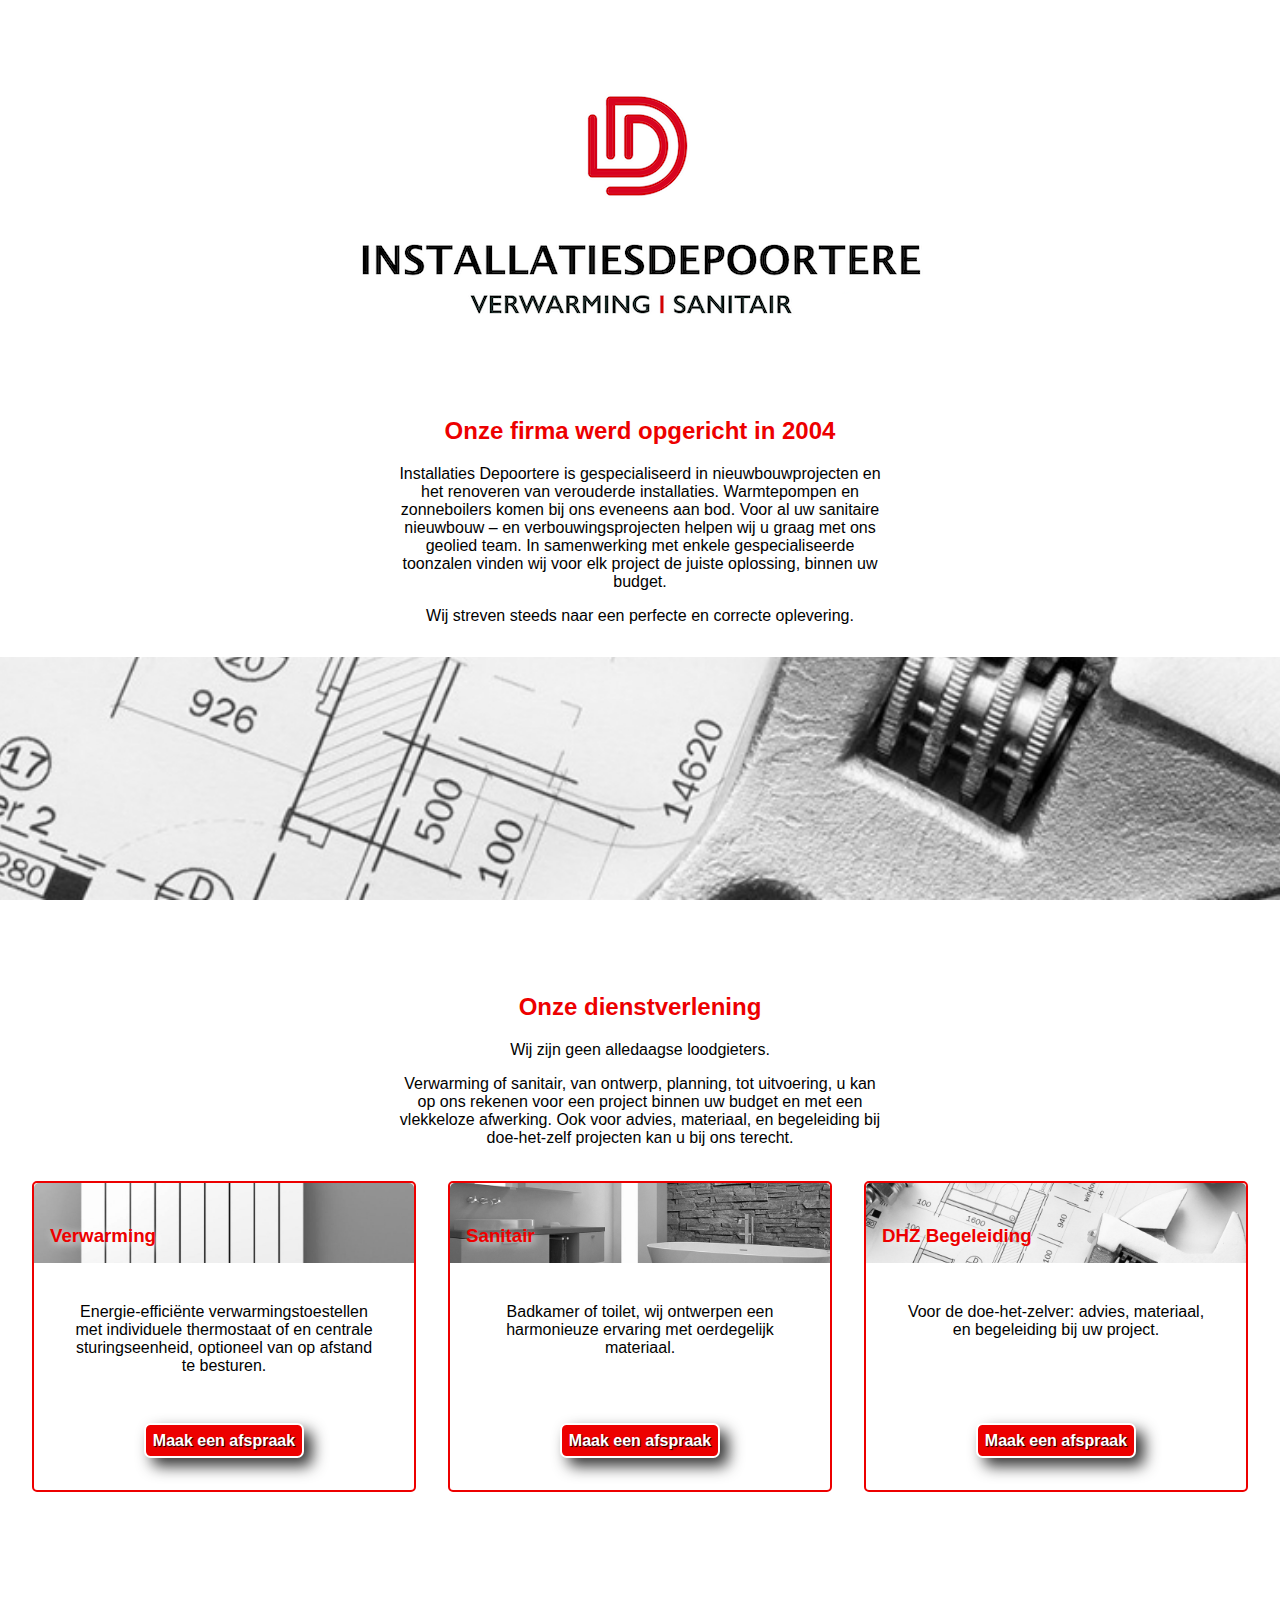
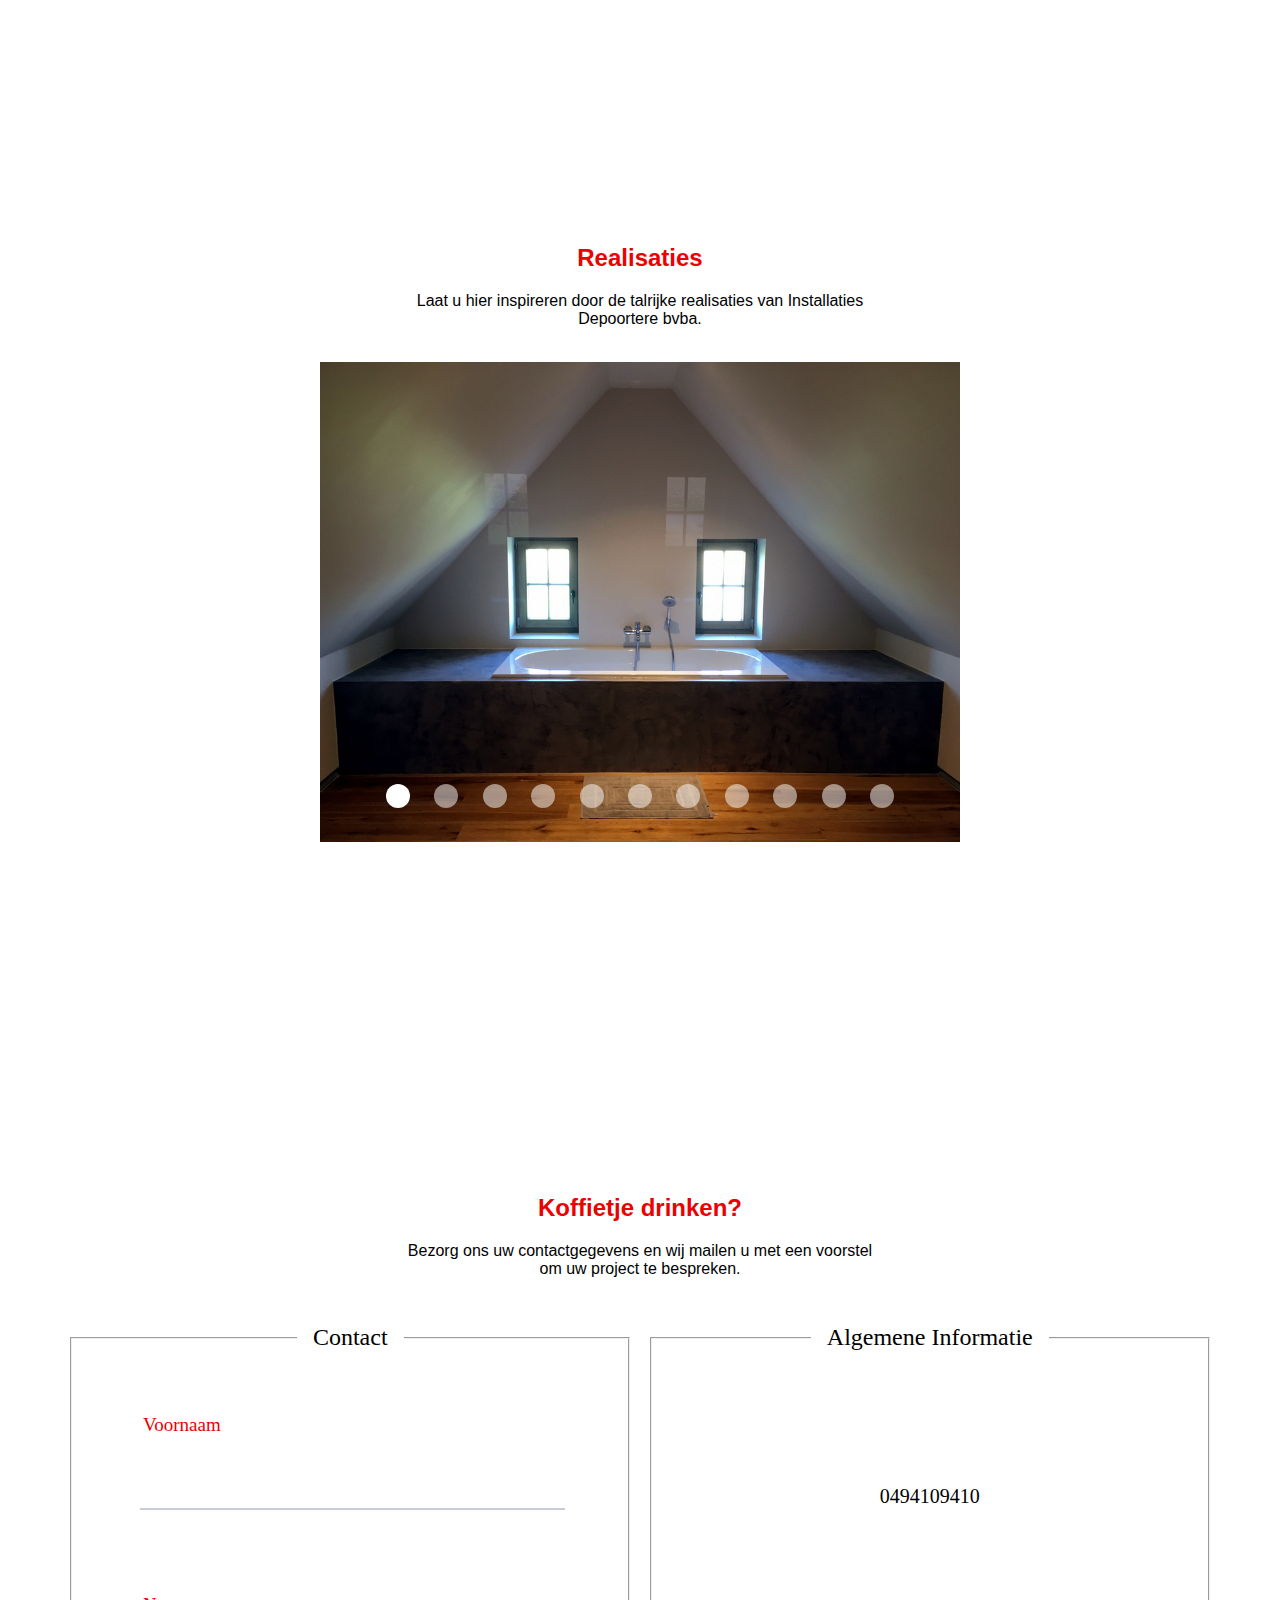
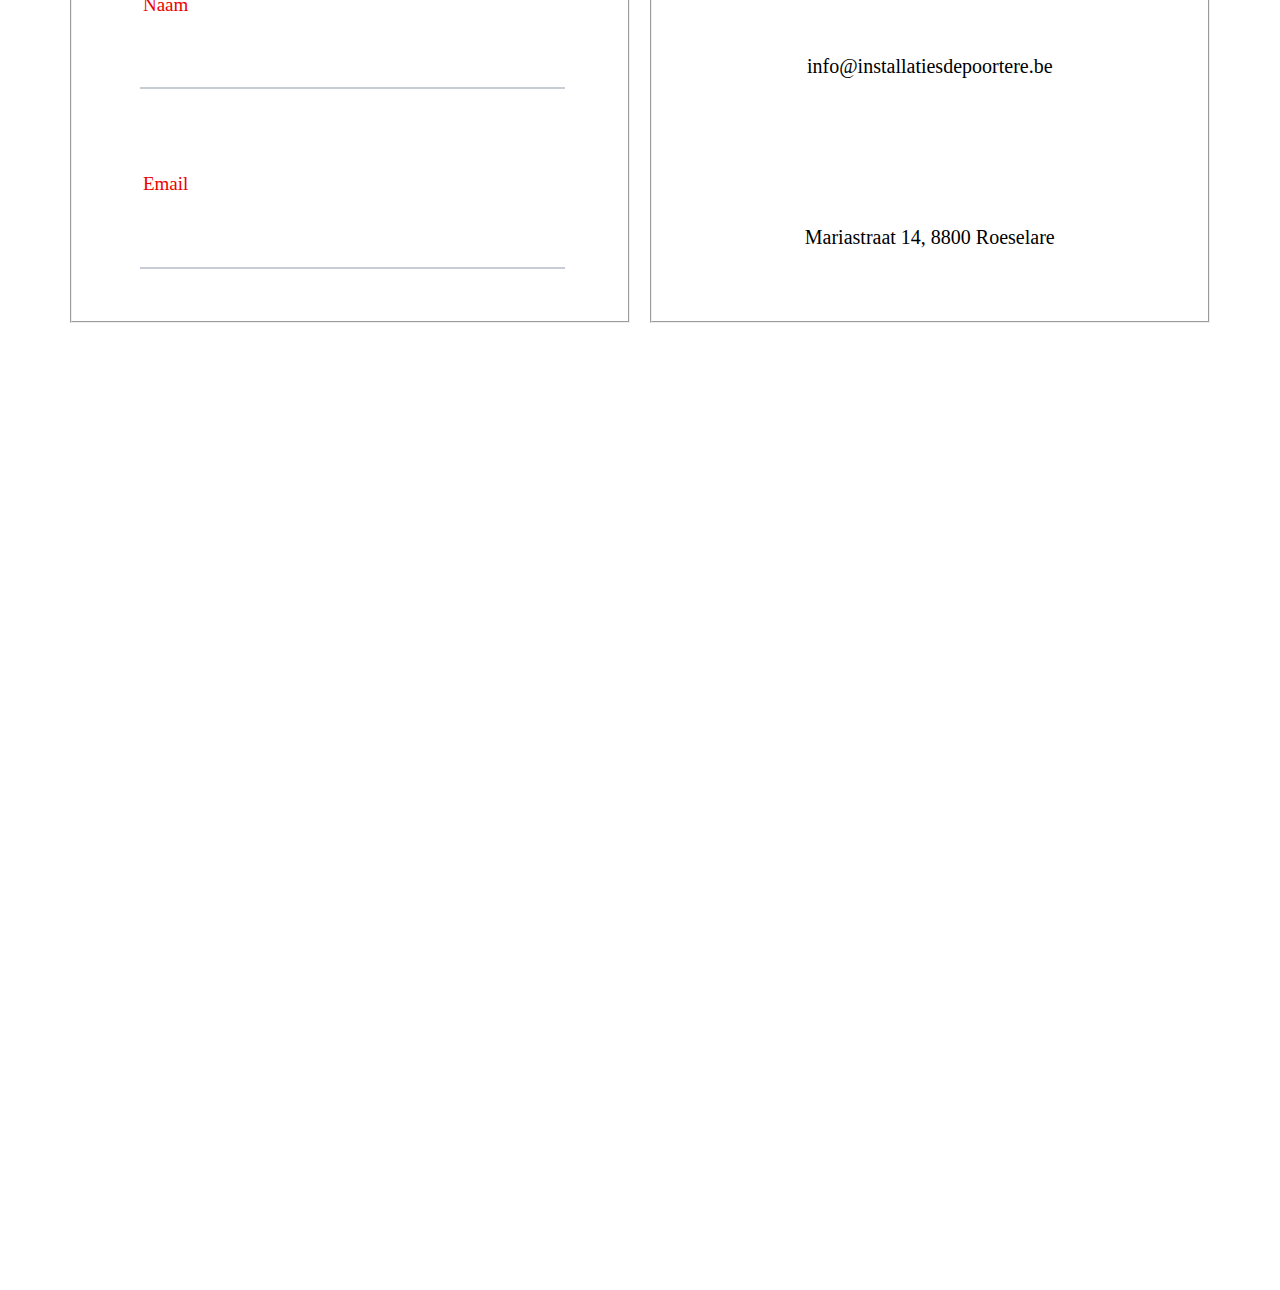
==== commit a4cbd0eb: "Re-added label tag on email - went missing somehow" ====
--- a/index.html
+++ b/index.html
@@ -276,7 +276,8 @@
               <div class="inp">
                 <input id="email"
                      placeholder="&nbsp;"
-                     type="text">Email
+                     type="text"><label class="label"
+                     for="naam">Email</label>
               </div>
             </div>
           </fieldset>
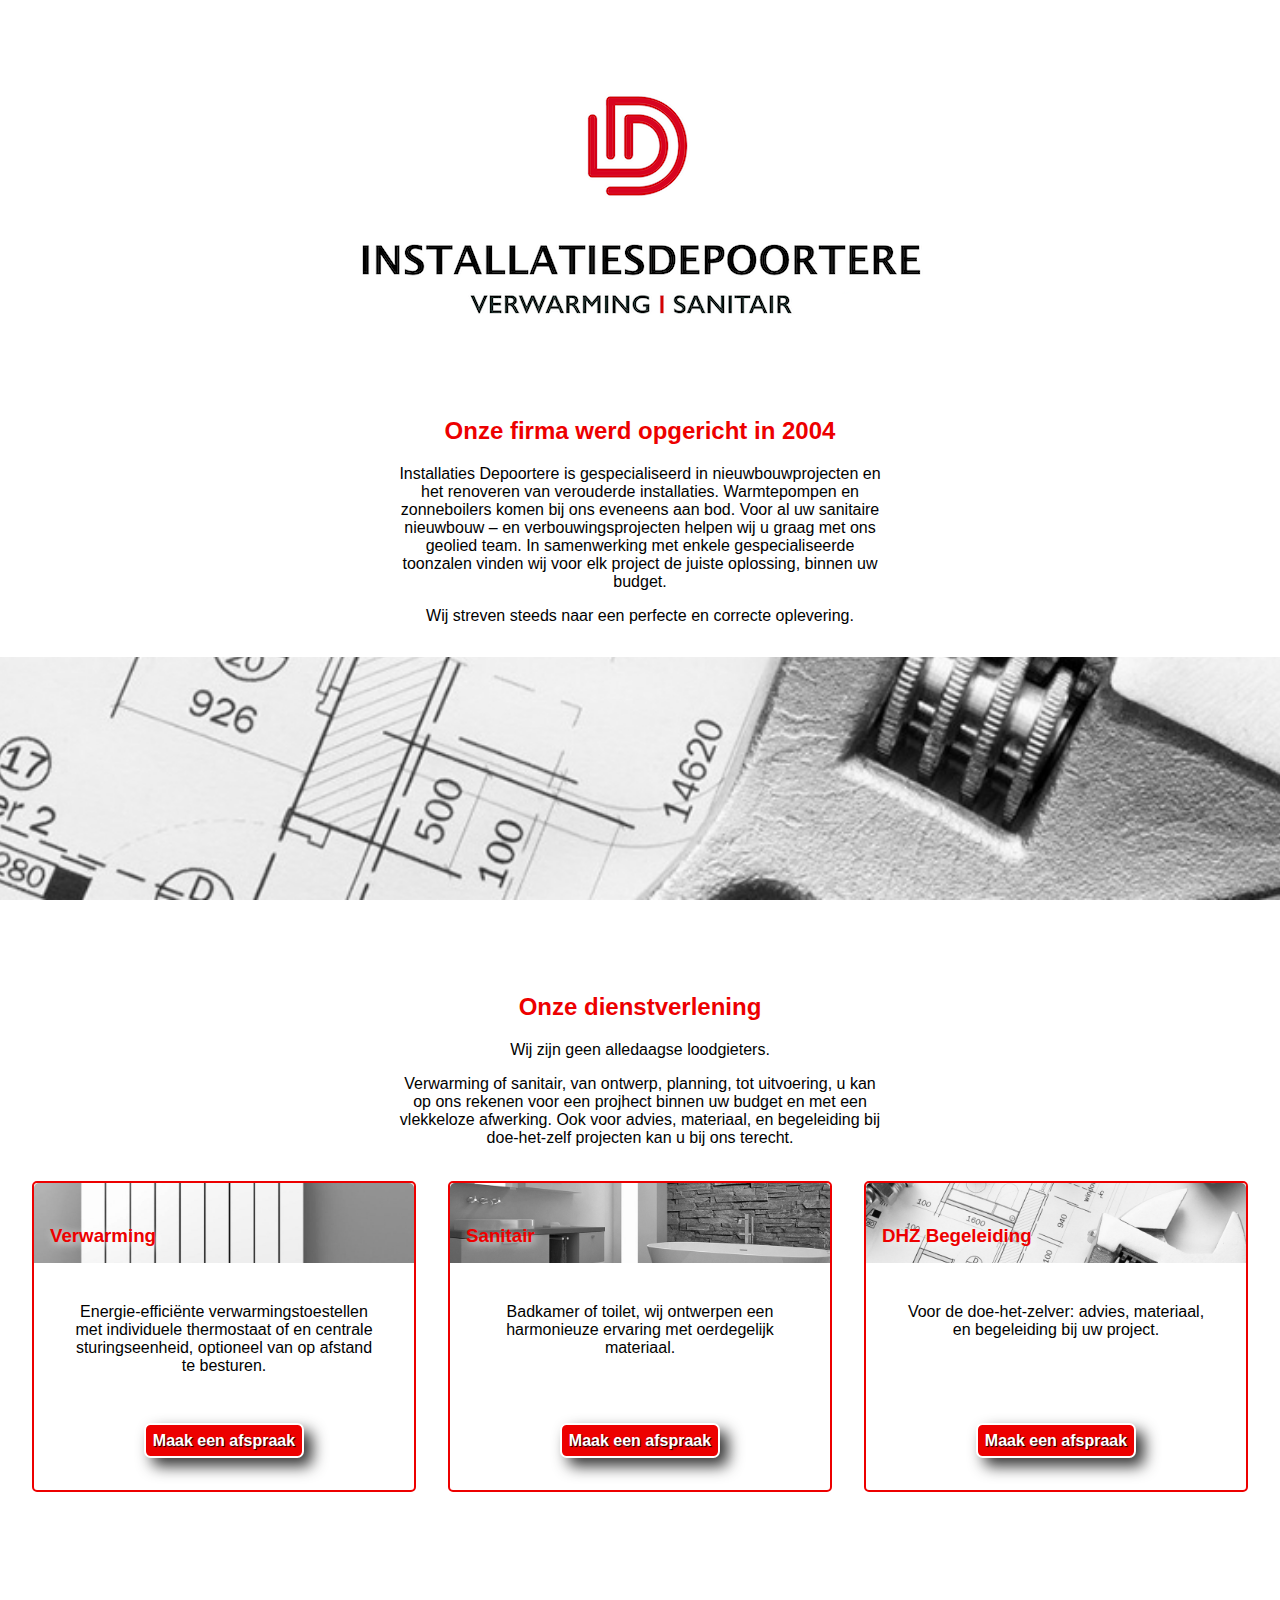
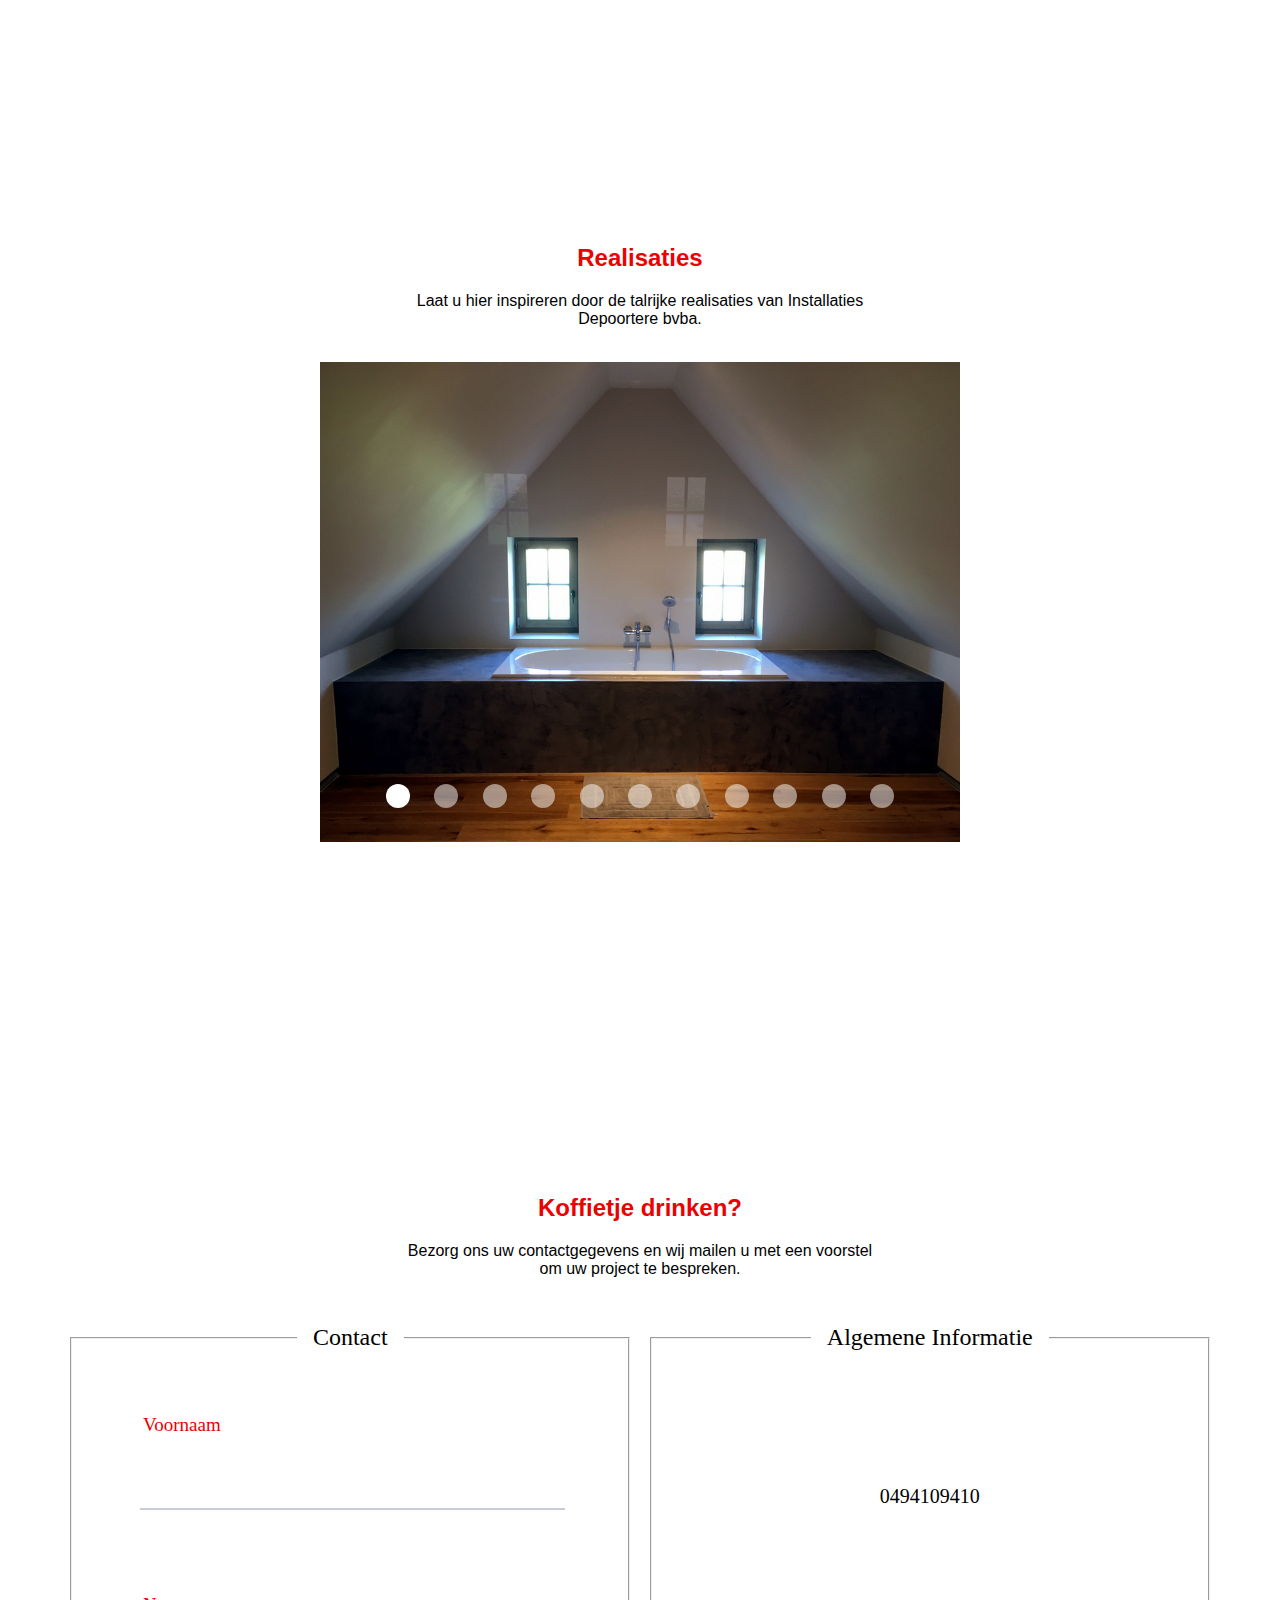
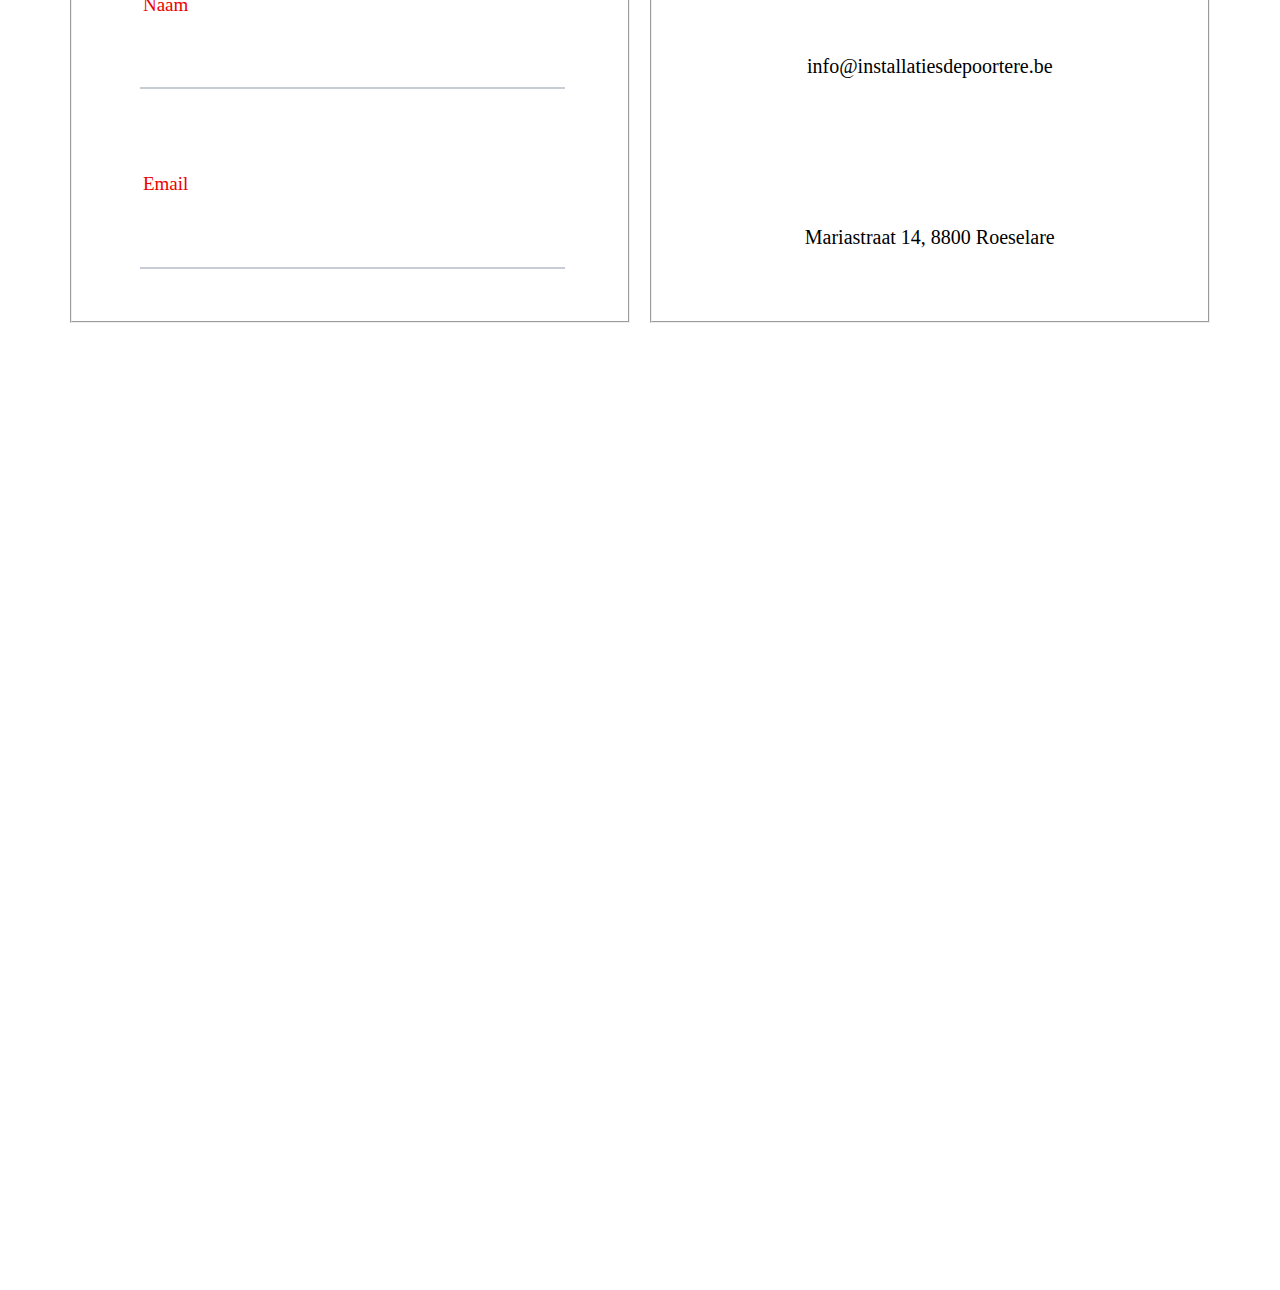
==== commit bfff668a: "we made the phone number link to your phone immediately" ====
--- a/index.html
+++ b/index.html
@@ -45,7 +45,7 @@
     <div class="content">
       <h2>Onze dienstverlening</h2>
       <p class="lead">Wij zijn geen alledaagse loodgieters.</p>
-      <p class="lead">Verwarming of sanitair, van ontwerp, planning, tot uitvoering, u kan op ons rekenen voor een project binnen uw budget en met een vlekkeloze afwerking. Ook voor advies, materiaal, en begeleiding bij doe-het-zelf projecten kan u
+      <p class="lead">Verwarming of sanitair, van ontwerp, planning, tot uitvoering, u kan op ons rekenen voor een projhect binnen uw budget en met een vlekkeloze afwerking. Ook voor advies, materiaal, en begeleiding bij doe-het-zelf projecten kan u
       bij ons terecht.</p>
       <div class="cards">
         <div class="card"
@@ -259,25 +259,25 @@
       <div class="forum">
         <div class="contact">
           <fieldset>
-            <legend>Contact</legend>
+            <legend>Contact</legend> 
             <div class="inputs">
               <div class="inp">
                 <input id="voornaam"
-                     placeholder="&nbsp;"
-                     type="text"><label class="label"
-                     for="voornaam">Voornaam</label><br>
+                placeholder="&nbsp;"
+                type="text"><label class="label"
+                for="voornaam">Voornaam</label><br>
               </div>
               <div class="inp">
                 <input id="naam"
-                     placeholder="&nbsp;"
-                     type="text"><label class="label"
-                     for="naam">Naam</label><br>
+                placeholder="&nbsp;"
+                type="text"><label class="label"
+                for="naam">Naam</label><br>
               </div>
               <div class="inp">
                 <input id="email"
-                     placeholder="&nbsp;"
-                     type="text"><label class="label"
-                     for="naam">Email</label>
+                placeholder="&nbsp;"
+                type="text"><label class="label"
+                for="email" />Email</label>
               </div>
             </div>
           </fieldset>
@@ -287,7 +287,7 @@
             <legend>Algemene Informatie</legend>
             <div class="gtable">
               <i class="fas fa-phone">&nbsp;</i>
-              <p class="info">0494109410</p><i class="fas fa-envelope">&nbsp;</i>
+              <p class="info"><a id="tel" href="tel:0494109410">0494109410</a></p><i class="fas fa-envelope">&nbsp;</i>
               <p class="info"
                  id="test">info@installatiesdepoortere.be</p><i class="fas fa-location-arrow">&nbsp;</i>
               <p class="info">Mariastraat 14, 8800 Roeselare</p>
--- a/index.css
+++ b/index.css
@@ -326,6 +326,11 @@
 
 i.fas {
     color: #ED0000;
+}
+
+a#tel {
+    text-decoration: none;
+    color: inherit;
 }
 
 /*Map Styling*/
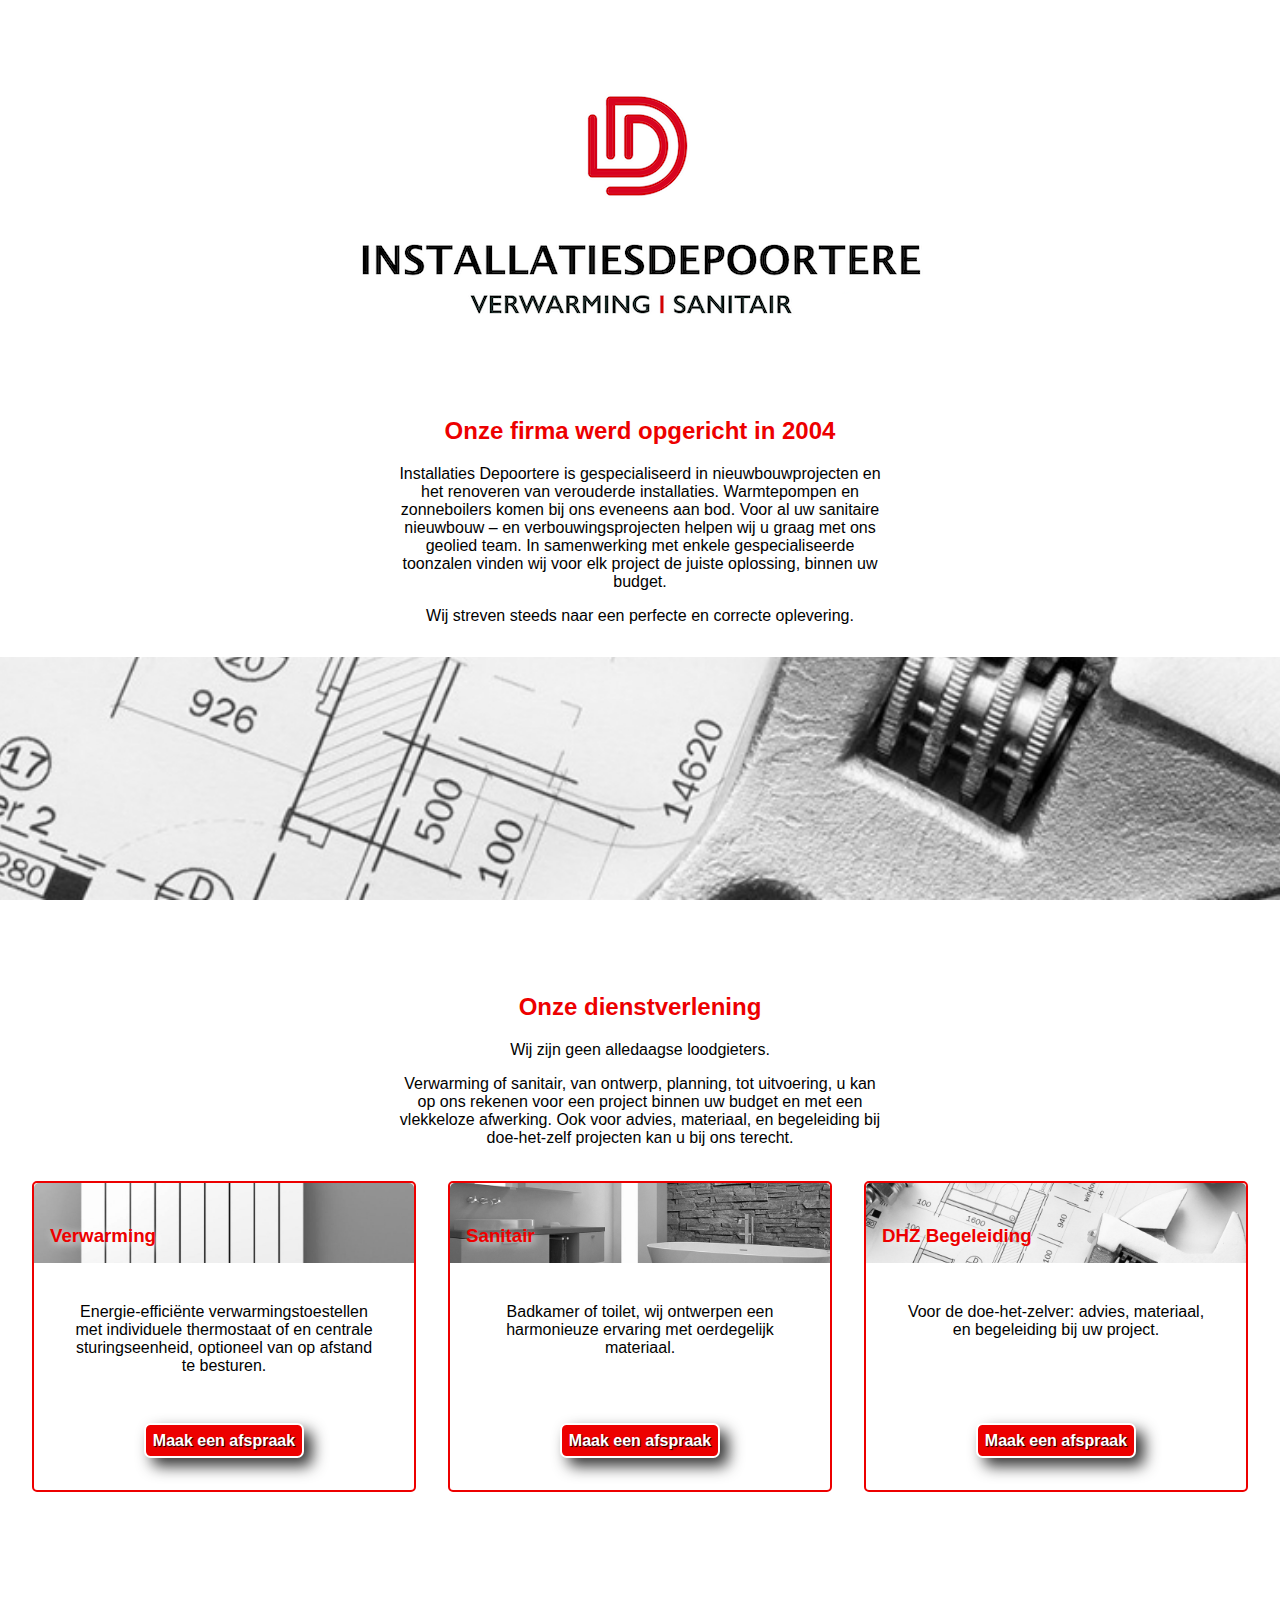
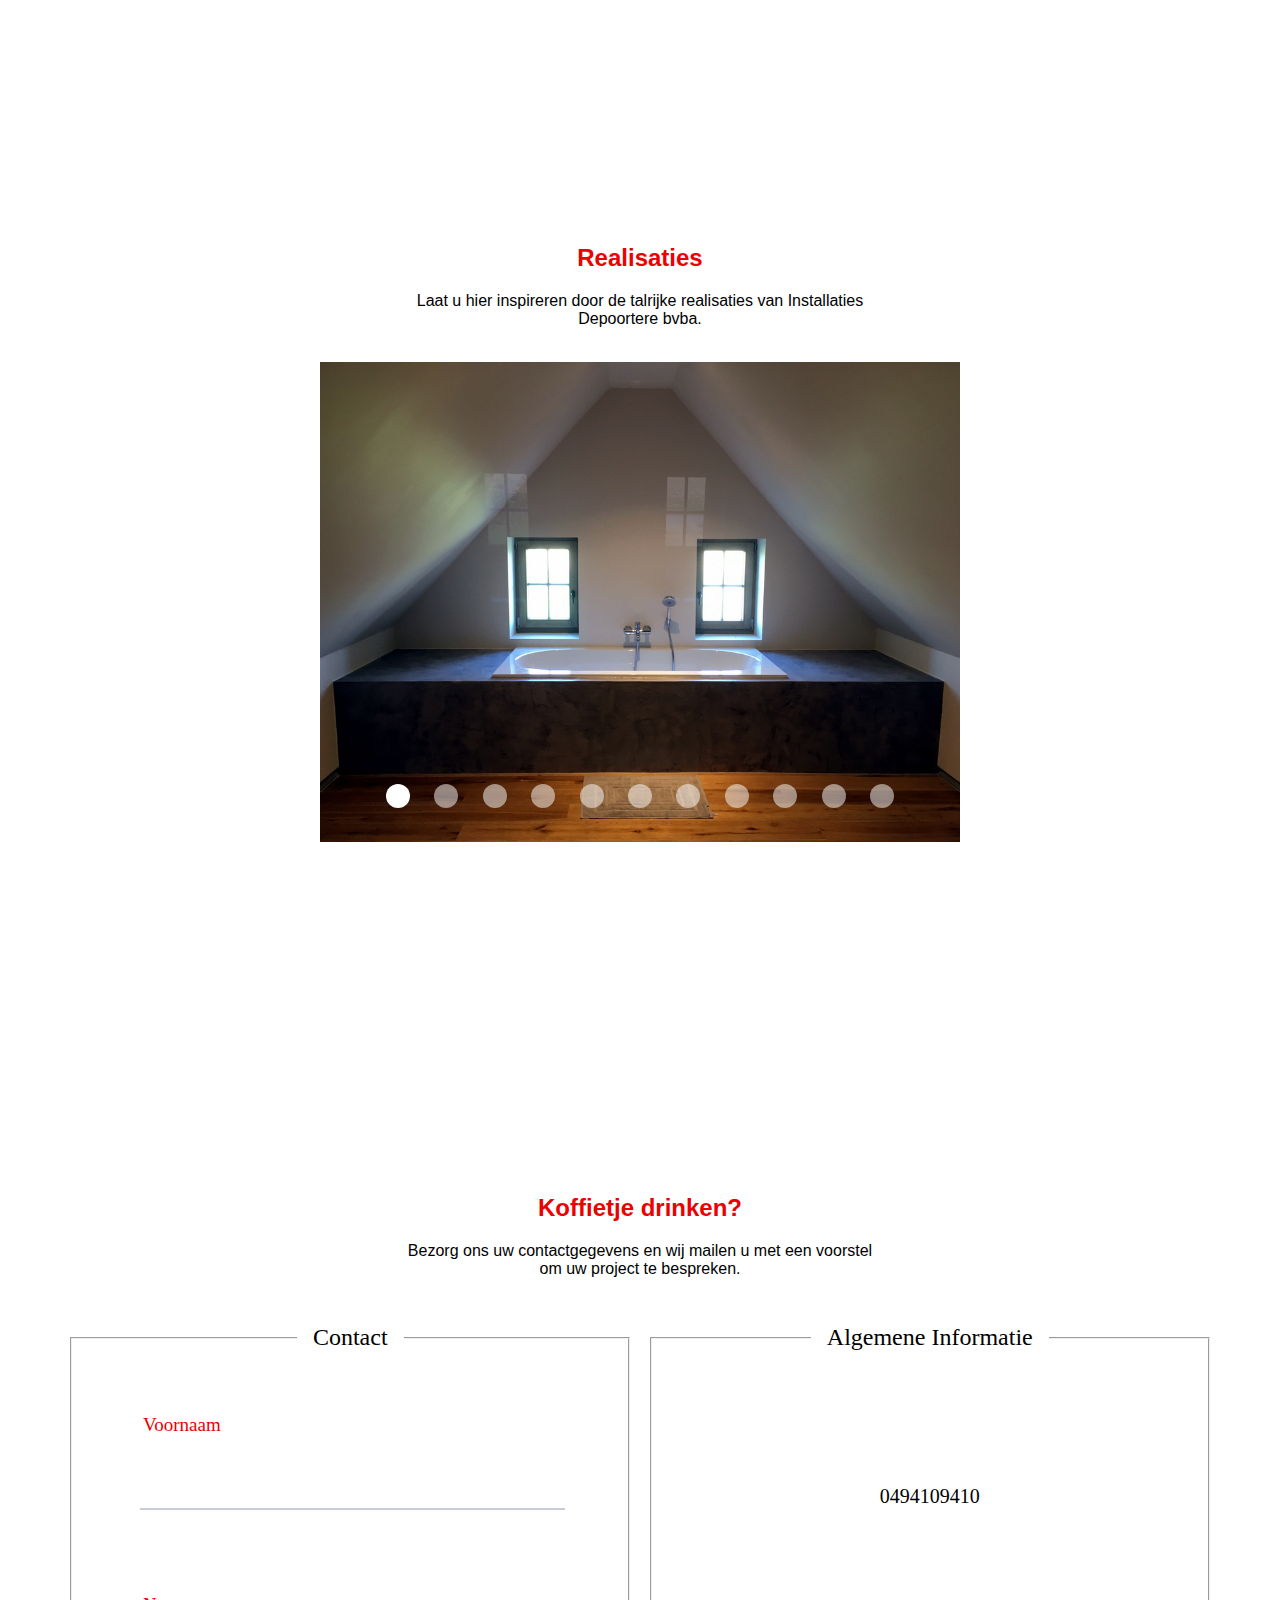
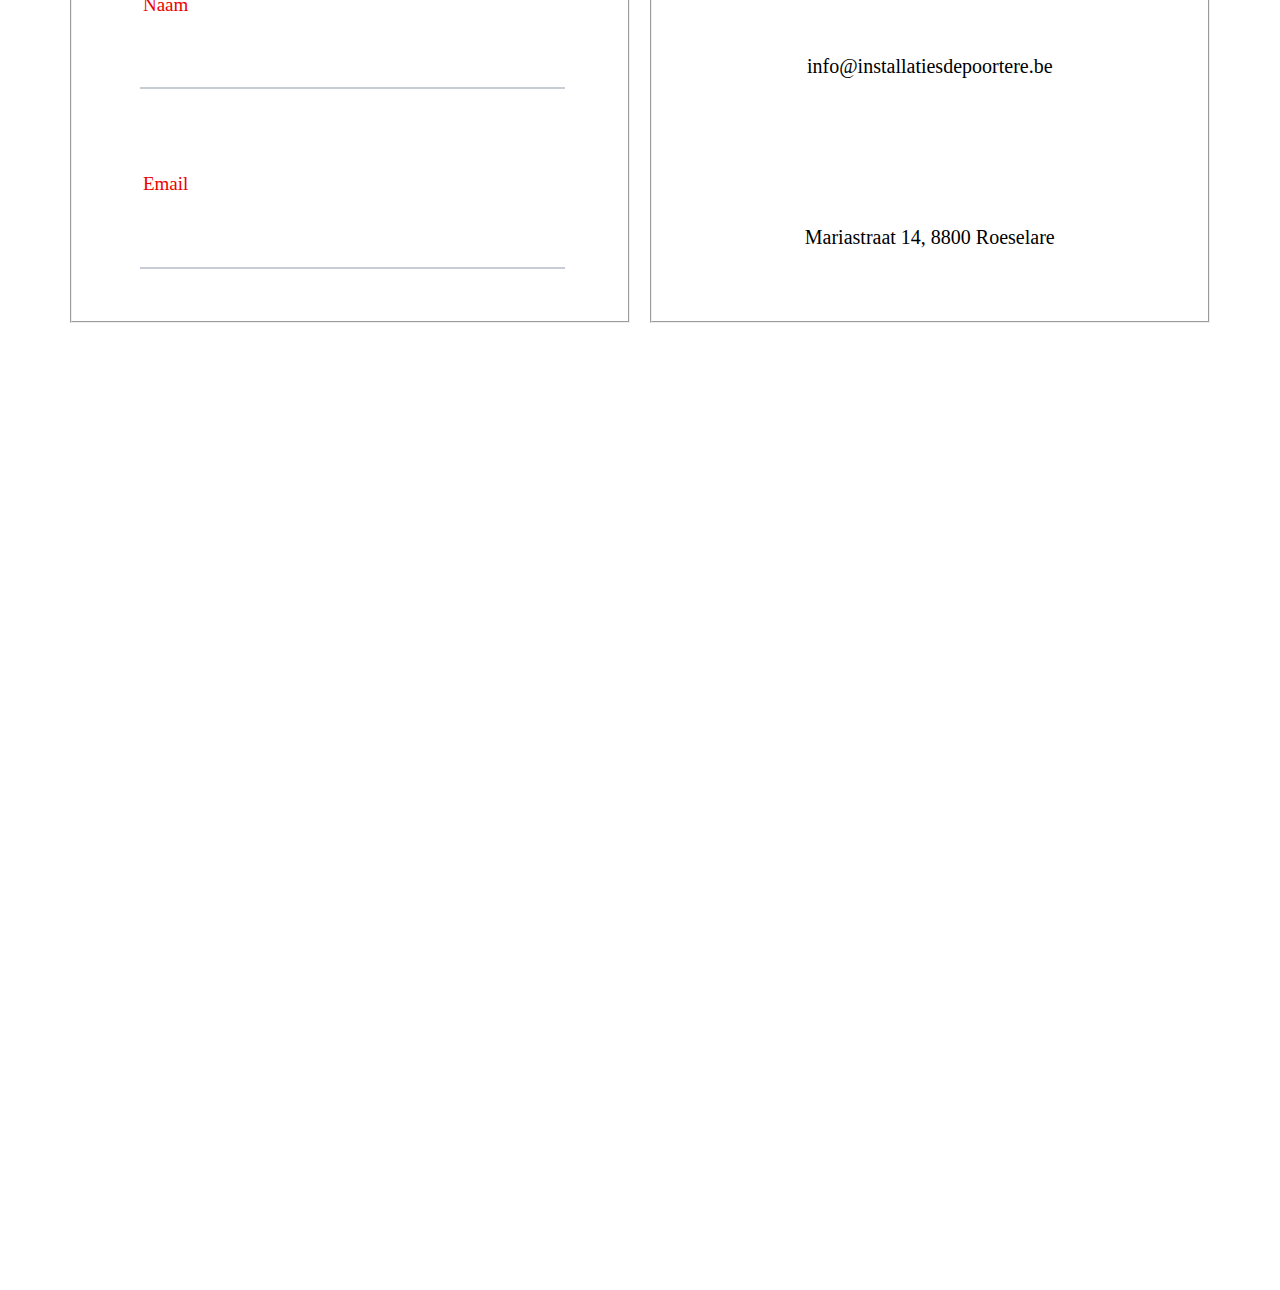
==== commit c0707ca7: "Merge branch 'master' of https://github.com/frannyaimee/IDP" ====
--- a/index.html
+++ b/index.html
@@ -45,7 +45,7 @@
     <div class="content">
       <h2>Onze dienstverlening</h2>
       <p class="lead">Wij zijn geen alledaagse loodgieters.</p>
-      <p class="lead">Verwarming of sanitair, van ontwerp, planning, tot uitvoering, u kan op ons rekenen voor een projhect binnen uw budget en met een vlekkeloze afwerking. Ook voor advies, materiaal, en begeleiding bij doe-het-zelf projecten kan u
+      <p class="lead">Verwarming of sanitair, van ontwerp, planning, tot uitvoering, u kan op ons rekenen voor een project binnen uw budget en met een vlekkeloze afwerking. Ook voor advies, materiaal, en begeleiding bij doe-het-zelf projecten kan u
       bij ons terecht.</p>
       <div class="cards">
         <div class="card"
@@ -259,25 +259,25 @@
       <div class="forum">
         <div class="contact">
           <fieldset>
-            <legend>Contact</legend> 
+            <legend>Contact</legend>
             <div class="inputs">
               <div class="inp">
                 <input id="voornaam"
-                placeholder="&nbsp;"
-                type="text"><label class="label"
-                for="voornaam">Voornaam</label><br>
+                     placeholder="&nbsp;"
+                     type="text"><label class="label"
+                     for="voornaam">Voornaam</label><br>
               </div>
               <div class="inp">
                 <input id="naam"
-                placeholder="&nbsp;"
-                type="text"><label class="label"
-                for="naam">Naam</label><br>
+                     placeholder="&nbsp;"
+                     type="text"><label class="label"
+                     for="naam">Naam</label><br>
               </div>
               <div class="inp">
                 <input id="email"
-                placeholder="&nbsp;"
-                type="text"><label class="label"
-                for="email" />Email</label>
+                     placeholder="&nbsp;"
+                     type="text"><label class="label"
+                     for="email">Email</label>
               </div>
             </div>
           </fieldset>
